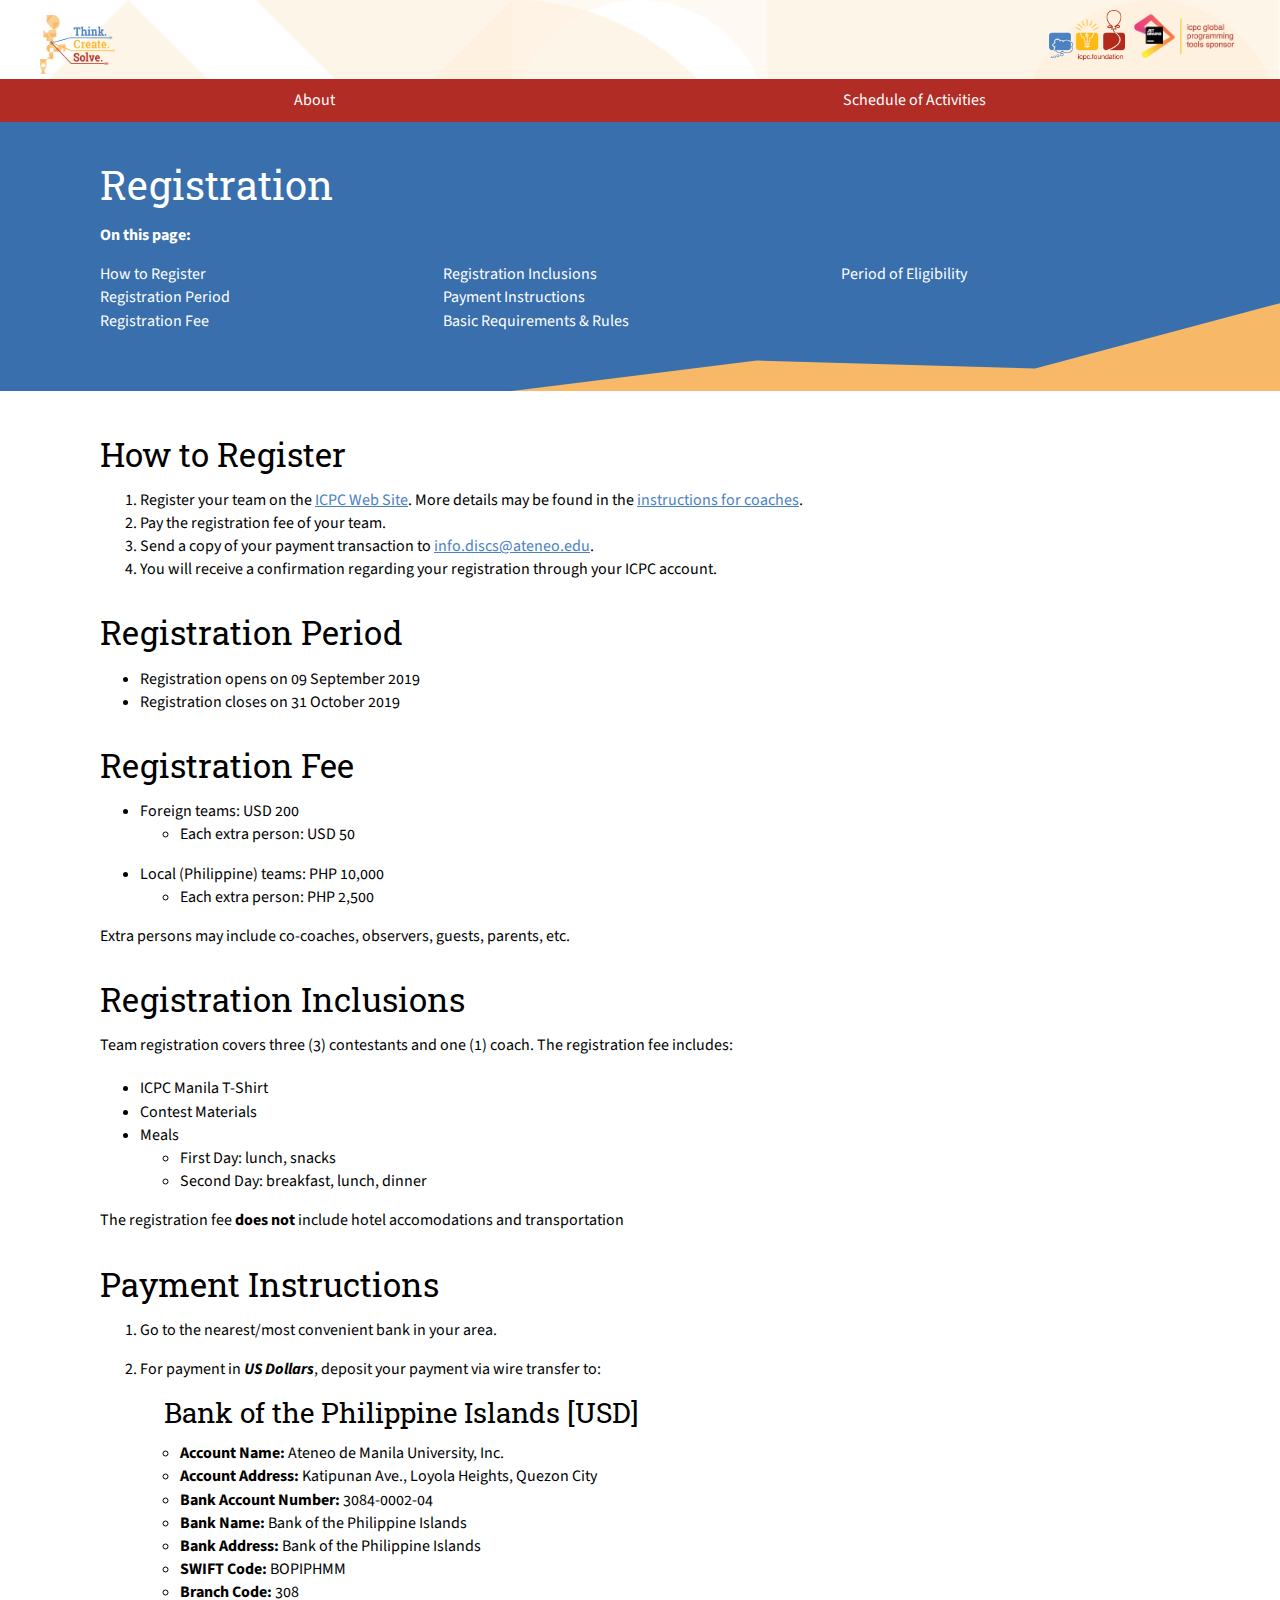
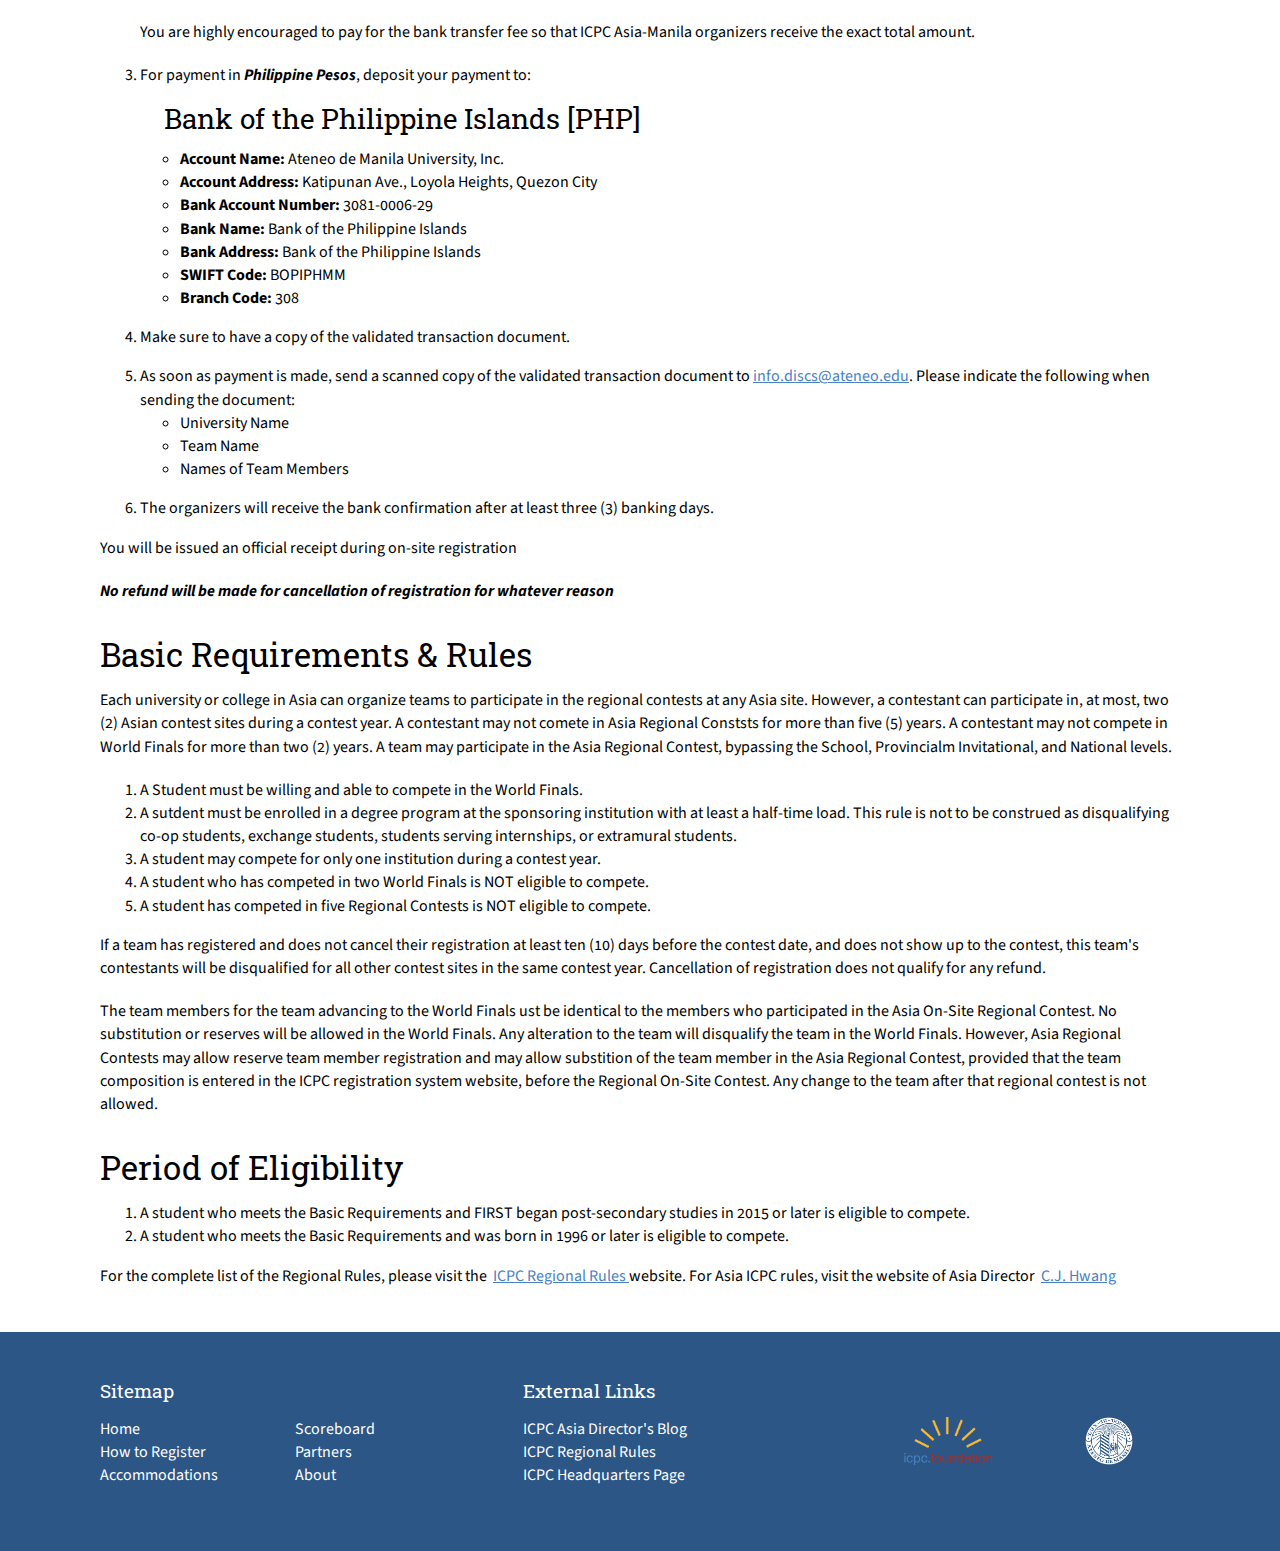
==== index.html @ 1710f465 "Fix linking" ====
<!DOCTYPE html>
<html lang="en-US">
  <head>
    <meta charset="utf-8" />
    <meta name="viewport" content="width=device-width, initial-scale=1" />
    <title>2019 ICPC Asia-Manila Programming Contest</title>
    <link rel="stylesheet" href="./main.css" media="all">
  </head>
  <body>
    <header class="site-header">
      <a href="/icpcmanila" class="logo">
        <img src="./PNG/AsiaMNL_Short.png" alt="ICPC Manila Logo">
      </a>
      <div>
        <img src="./PNG/icpcf-logo-header_8x.png" alt="ICPC Manila Logo">
        <img src="./PNG/sponsor-logo-jb-rgb6x.png" alt="ICPC Manila Logo">
      </div>
    </header>
    <nav>
      <ul>
        <li><a href="./about.html">About</a></li>
        <li><a href="./schedule.html">Schedule of Activities</a></li>
      </ul>
    </nav>
    <main>
      <section class="page-header">
        <svg
               width="768"
               height="90"
               viewBox="0 0 768 90"
               fill="none"
               xmlns="http://www.w3.org/2000/svg"
               id="bottom-corner">
          <path d="M523.101 67.5L244.913 59.5588L0 90H776V0L523.101 67.5Z" id="path2"/>
        </svg>
        <div class="page-header-content">
          <h1 class="page-title">Registration</h1>
          <p class="body-bold">On this page:</p>
          <ul>
            <li><a href="#howtoregister">How to Register</a></li>
            <li><a href="#registrationperiod">Registration Period</a></li>
            <li><a href="#registrationfee">Registration Fee</a></li>
            <li><a href="#registrationinclusions">Registration Inclusions</a></li>
            <li><a href="#paymentinstructions">Payment Instructions</a></li>
            <li><a href="#basicrequirements">Basic Requirements & Rules</a></li>
            <li><a href="#periodofeligibility">Period of Eligibility</a></li>
            <!--<li><a href="#referencelinks">Reference Links</a></li>-->
          </ul>
        </div>
      </section>
      <section id="howtoregister">
        <h2>How to Register</h2>
        <ol>
          <li>
            Register your team on the <a href="https://icpc.baylor.edu/regionals/finder/Asia-Manila-2019">ICPC Web Site</a>.
            More details may be found in the <a href="https://icpc.baylor.edu/regionals/coach-instructions">instructions for coaches</a>.
          </li>
          <li>Pay the registration fee of your team.</li>
          <li>Send a copy of your payment transaction to <a href="mailto:info.discs@ateneo.edu">info.discs@ateneo.edu</a>.</li>
          <li>You will receive a confirmation regarding your registration through your ICPC account.</li>
        </ol>
      </section>
      <section id="registrationperiod">
        <h2>Registration Period</h2>
        <ul>
          <li>Registration opens on 09 September 2019</li>
          <li>Registration closes on 31 October 2019</li>
        </ul>
      </section>
      <section id="registrationfee">
        <h2>Registration Fee</h2>
        <ul>
          <li>
            Foreign teams: USD 200
            <ul>
              <li>Each extra person: USD 50</li>
            </ul>
          </li>
          <li>
            Local (Philippine) teams: PHP 10,000
            <ul>
              <li>Each extra person: PHP 2,500</li>
            </ul>
          </li>
        </ul>
        <p>
        Extra persons may include co-coaches, observers, guests, parents, etc.
        </p>
      </section>
      <section id="registrationinclusions">
        <h2>Registration Inclusions</h2>
        <p>
        Team registration covers three (3) contestants and one (1) coach. The registration fee includes:
        </p>
        <ul>
          <li>ICPC Manila T-Shirt</li>
          <li>Contest Materials</li>
          <li>
            Meals
            <ul>
              <li>First Day: lunch, snacks</li>
              <li>Second Day: breakfast, lunch, dinner</li>
            </ul>
          </li>
        </ul>
        <p>The registration fee <b>does not</b> include hotel accomodations and transportation</p>
      </section>
      <section id="paymentinstructions">
        <h2>Payment Instructions</h2>
        <ol>
          <li>Go to the nearest/most convenient bank in your area.</li>
          <li>
            <p>
            For payment in <b><em>US Dollars</em></b>, deposit your
            payment via wire transfer to:
            </p>
            <ul>
              <h3>Bank of the Philippine Islands [USD]</h3>
              <li><b>Account Name:&nbsp;</b><span>Ateneo de Manila University, Inc.</span></li>
              <li><b>Account Address:&nbsp;</b><span>Katipunan Ave., Loyola Heights, Quezon City</span></li>
              <li><b>Bank Account Number:&nbsp;</b><span>3084-0002-04</span></li>
              <li><b>Bank Name:&nbsp;</b><span>Bank of the Philippine Islands</span></li>
              <li><b>Bank Address:&nbsp;</b><span>Bank of the Philippine Islands</span></li>
              <li><b>SWIFT Code:&nbsp;</b><span>BOPIPHMM</span></li>
              <li><b>Branch Code:&nbsp;</b><span>308</span></li>
            </ul>

            <p>
            You are highly encouraged to pay for the bank transfer fee so
            that ICPC Asia-Manila organizers receive the exact total amount.
            </p>
          </li>
          <li>
            <p>For payment in <b><em>Philippine Pesos</em></b>, deposit your payment to:</p>
            <ul>
              <h3>Bank of the Philippine Islands [PHP]</h3>
              <li><b>Account Name:&nbsp;</b><span>Ateneo de Manila University, Inc.</span></li>
              <li><b>Account Address:&nbsp;</b><span>Katipunan Ave., Loyola Heights, Quezon City</span></li>
              <li><b>Bank Account Number:&nbsp;</b><span>3081-0006-29</span></li>
              <li><b>Bank Name:&nbsp;</b><span>Bank of the Philippine Islands</span></li>
              <li><b>Bank Address:&nbsp;</b><span>Bank of the Philippine Islands</span></li>
              <li><b>SWIFT Code:&nbsp;</b><span>BOPIPHMM</span></li>
              <li><b>Branch Code:&nbsp;</b><span>308</span></li>
            </ul>
          </li>
          <li>
            Make sure to have a copy of the validated transaction document.
          </li>
          <li>
            <p>
            As soon as payment is made, send a scanned copy of the validated
            transaction document to <a href="mailto:info.discs@ateneo.edu">info.discs@ateneo.edu</a>.
            Please indicate the following when sending the document:
            </p>
            <ul>
              <li>University Name</li>
              <li>Team Name</li>
              <li>Names of Team Members</li>
            </ul>
          </li>
          <li>
            The organizers will receive the bank confirmation after at least three (3) banking days.
          </li>
        </ol>
        <p>You will be issued an official receipt during on-site registration</p>
        <p>
        <strong>
          <em>No refund will be made for cancellation of registration for whatever reason</em>
        </strong>
        </p>
      </section>
      <section id="basicrequirements">
        <h2>Basic Requirements & Rules</h2>
        <p>
        Each university or college in Asia can organize teams to participate in the
        regional contests at any Asia site. However, a contestant can participate
        in, at most, two (2) Asian contest sites during a contest year. A
        contestant may not comete in Asia Regional Conststs for more than five (5)
        years. A contestant may not compete in World Finals for more than two (2)
        years. A team may participate in the Asia Regional Contest, bypassing the
        School, Provincialm Invitational, and National levels.
        </p>
        <ol>
          <li>A Student must be willing and able to compete in the World Finals.</li>
          <li>
            A sutdent must be enrolled in a degree program at the sponsoring
            institution with at least a half-time load. This rule is not to be
            construed as disqualifying co-op students, exchange students, students
            serving internships, or extramural students.
          </li>
          <li>
            A student may compete for only one institution during a contest year.
          </li>
          <li>
            A student who has competed in two World Finals is NOT eligible to
            compete.
          </li>
          <li>
            A student has competed in five Regional Contests is NOT eligible to
            compete.
          </li>
        </ol>
        <p>
        If a team has registered and does not cancel their registration at least
        ten (10) days before the contest date, and does not show up to the
        contest, this team's contestants will be disqualified for all other
        contest sites in the same contest year. Cancellation of registration does
        not qualify for any refund.
        </p>
        <p>
        The team members for the team advancing to the World Finals ust be
        identical to the members who participated in the Asia On-Site Regional
        Contest. No substitution or reserves will be allowed in the World Finals.
        Any alteration to the team will disqualify the team in the World Finals.
        However, Asia Regional Contests may allow reserve team member
        registration and may allow substition of the team member in the Asia
        Regional Contest, provided that the team composition is entered in the
        ICPC registration system website, before the Regional On-Site Contest.
        Any change to the team after that regional contest is not allowed.
        </p>
      </section>
      <section id="periodofeligibility">
        <h2>Period of Eligibility</h2>
        <ol>
          <li>
            A student who meets the Basic Requirements and FIRST began
            post-secondary studies in 2015 or later is eligible to compete.
          </li>
          <li>
            A student who meets the Basic Requirements and was born in 1996 or
            later is eligible to compete.
          </li>
        </ol>
        <p>
        For the complete list of the Regional Rules, please visit the&nbsp;
        <a href="https://icpc.baylor.edu/regionals/rules#HBasicRequirements">
          ICPC Regional Rules
        </a> website. For Asia ICPC rules, visit the website of
        Asia Director&nbsp;
        <a href="http://blog.sina.com.cn/s/blog_b946da100102xmw1.html">C.J. Hwang</a>
        </p>
      </section>
      <!--<section id="referencelinks">-->
      <!--<h2>Reference Links</h2>-->
      <!--<ul>-->
      <!--<li>Ot</li>-->
      <!--</ul>-->
      <!--</section>-->
    </main>
    <footer>
      <div class="footer-content">
        <section>
          <h5>Sitemap</h5>
          <ul>
            <li><a href="/">Home</a></li>
            <li><a href="/registration">How to Register</a></li>
            <li><a href="/accommodations">Accommodations</a></li>
            <li><a href="/scoreboard">Scoreboard</a></li>
            <li><a href="/partners">Partners</a></li>
            <li><a href="/aboute">About</a></li>
          </ul>
        </section>
        <section>
          <h5>External Links</h5>
          <ul>
            <li><a href="http://blog.sina.com.cn/cjhwang">ICPC Asia Director's Blog</a></li>
            <li><a href="https://icpc.baylor.edu/regionals/rules">ICPC Regional Rules</a></li>
            <li><a href="https://icpc.baylor.edu/">ICPC Headquarters Page</a></li>
          </ul>
        </section>
        <section class="footer_logos">
          <img src="./PNG/ICPC_Foundation.png" alt="">
          <img src="./PNG/Logo_ADMU_Seal.png" alt="">
        </section>
      </div>
    </footer>
  </body>
</html>
---- main.css ----
@import url('https://fonts.googleapis.com/css?family=Roboto+Slab:700&display=swap');
@import url('https://fonts.googleapis.com/css?family=Source+Sans+Pro:400,400i,700,700i&subset=latin-ext&display=swap');

@font-face {
  font-family: Tahoma;
  font-size: 1rem;
  line-height: 1.6;
  visibility: hidden;
  letter-spacing: -0.01875em;
  word-spacing: -0.01875em;
}

:root {
  --icpc-blue: #4982C3;
  --blue-accent-1: #C5D7EC;
  --blue-accent-2: #79A3D3;
  --blue-accent-3: #396FAD;
  --blue-accent-4: #2C5686;
  --icpc-yellow: #FCBA30;
  --yellow-accent-1: #FEE6B4;
  --yellow-accent-2: #FDCD68;
  --yellow-accent-3: #FBAB04;
  --yellow-accent-4: #C98903;
  --icpc-red: #B12C25;
  --red-accent-1: #EDAEAB;
  --red-accent-2: #E0716B;
  --red-accent-3: #87221C;
  --red-accent-4: #691A16;
  --icpc-violet: #615BA7;
  --violet-accent-1: #BFBDDB;
  --violet-accent-2: #8F8BC1;
  --violet-accent-3: #4C4785;
  --violet-accent-4: #302D53;
  --ph-light: #FBCF94;
  --ph-dark: #F7B967;
}

html, body {
  margin: 0;
  padding: 0;
  box-sizing: border-box;
  font-family: 'Source Sans Pro', Tahoma, sans-serif;
  font-size: 100%;
  line-height: 1.45;
  font-variant-numeric: oldstyle-nums;
}

main {
  min-height: 100vh;
}

h1, h2, h3, h4, h5 {
  margin: 2.75rem 0 1rem;
  font-family: 'Roboto Slab', serif;
  font-weight: 400;
  line-height: 1.15;
}

h1 {
  margin-top: 0;
  font-size: 2.488em;
}

h2 {
  font-size: 2.074em;
}

h3 {
  font-size: 1.728em;
}

h4 {
  font-size: 1.44em;
}

h5 {
  font-size: 1.2em;
}

p, .body {
  margin-bottom: 1.25em;
}

.body-bold {
  font-family:'Source Sans Pro', Tahoma, sans-serif;
  font-weight:700;
}

caption, .caption {
  font-size: 0.833rem;
}

@media(max-width: 768px) {
  h1 {
    font-size: 2.074em;
  }

  h2 {
    font-size: 1.728em;
  }

  h3 {
    font-size: 1.44em;
  }

  h4 {
    font-size: 1.2em;
  }

  h5 {
    font-size: 1em;
  }
}

a,
a:link,
a:hover,
a:focus,
a:active {
  color: #4982C3;
  color: var(--icpc-blue);
}

/*
 *
 * Site Header
 *
 */

.site-header {
  padding: 10px 40px;
  background: linear-gradient(to bottom, rgba(255,255,255,0.8), rgba(255,255,255,0.8)), url('./PNG/PH_Mindanao.png');
  background-size: cover;
  box-shadow: 0px 4px 4px rgba(0, 0, 0, 0.08);
  display: flex;
  justify-content: space-between;
}

.site-header img {
  height: 52px;
}

.site-header .logo {
  display: contents;
  line-height: 0;
}

.site-header .logo img {
  width: 75px;
  height: auto;
  transform: translateY(5px);
}

nav {
  background-color: var(--icpc-red);
}

nav ul {
  margin: 0;
  padding: 10px 40px;
  list-style-type: none;
  display: flex;
  justify-content: space-around;
}

nav ul li a,
nav ul li a:link,
nav ul li a:visited {
  color: white;
  text-decoration: none;
}

nav ul li a:focus,
nav ul li a:hover,
nav ul li a:active {
  text-decoration: underline;
}

body > main section {
  padding: 1rem 2.488rem;
}

body > main section:not(.page-header) {
  max-width: 1080px;
  margin: 0 auto;
}

body > main section:not(.page-header) > *:first-child {
  margin-top: 0;
  padding-top: 0;
}

body > main section > *:last-child {
  margin-bottom: 0;
  padding-bottom: 0;
}

.page-header {
  background-color: #4982C3;
  background-color: var(--blue-accent-3);
  color: white;
  padding: 2.488rem;
  position: relative;
}

.page-header-content {
  max-width: 1080px;
  margin: 0 auto;
}

.page-header .body-bold {
  margin-bottom: 0;
}

.page-header ul {
  height: 72px;
  padding: 0;
  display: flex;
  flex-direction: column;
  flex-wrap: wrap;
}

@media (max-width: 624px) {
  .page-header ul {
    height: auto;
  }
}

.page-header ul li {
  list-style-type: none;
}

.page-header a,
.page-header a:link,
.page-header a:visited,
.page-header a:hover,
.page-header a:focus,
.page-header a:active {
  color: inherit;
  text-decoration: none;
}

.page-header a:hover,
.page-header a:focus,
.page-header a:active {
  text-decoration: underline;
}

#bottom-corner {
  position: absolute;
  bottom: 0;
  right: 0;
}

#path2 {
  fill: #F7B967;
  fill: var(--ph-dark)!important;
}

/*
 *
 * Sections style
 *
 */

body main > section:last-of-type {
  margin-bottom: 1.728rem;
}

section ul:last-child,
section ol:last-child {
  margin-bottom: 1rem;
}

section ul li p:first-of-type,
section ol li p:first-of-type {
  margin-bottom: 0;
}

section ul > h3 {
  margin: 1rem 0 0.833rem;
  margin-left: -1rem;
}

#howtoregister {
  margin-top: 1.728rem;
}

@media(max-width: 767px) {
  ol, ul  {
    padding-inline-start: 1.728rem;
  }
  ol ul,
  ol ol,
  ul ul,
  ul ol {
    padding-inline-start: 0.83rem;
  }

  #paymentinstructions ul li b,
  #paymentinstructions ul li span {
    display: block;
  }
}

/*
 *
 * Footer
 *
 */
body > footer {
  padding: 48px;
  background-color: #2C5686;
  background-color: var(--blue-accent-4);
  color: white;
}

.footer-content {
  max-width: 1080px;
  margin: 0 auto;
  display: flex;
  justify-content: space-between;
  flex-wrap: wrap;
}

body > footer section {
  margin-right: 48px;
  flex-grow: 1;
}

body > footer h5 {
  margin: 0;
}

body > footer ul {
  padding: 0;
}

body > footer section:first-child ul {
  column-count: 2;
}

body > footer li {
  list-style-type: none;
}

body > footer li a,
body > footer li a:link {
  text-decoration: none;
  color: inherit;
}

body > footer li a:hover,
body > footer li a:focus,
body > footer li a:active {
  text-decoration: underline;
}

.footer_logos {
  display: flex;
  align-items: center;
  margin-right: 0;
  justify-content: space-around;
}

.footer_logos img {
  height: 48px;
  width: auto;
  margin: 1rem;
}

/*
 *
 * Schedules
 *
 */

.calendar, .dates-selector {
  padding: 1rem 2.488rem;
}

.dates-selector {
  padding: 2.44rem;
  padding-bottom: 0;
}

.dates-selector ul {
  list-style-type: none;
  padding: 0;
}

.dates-selector li {
  display: inline-block;
}

.dates-selector a {
  padding: 1em 1.44em;
  text-decoration: none;
  color: black;
  border: solid 1px var(--icpc-yellow);
}

.dates-selector a:hover,
.dates-selector a.active {
  color: white;
  background-color: var(--icpc-yellow);
}

.calendar table {
  display: none;
}

.calendar table.target {
  display: block;
  border-collapse: collapse;
}

.calendar table.target thead th {
  border-bottom: solid 2px var(--icpc-yellow);
}

.calendar table.target th,
.calendar table.target td {
  padding: 0.87em;
}

.calendar table.target td:nth-child(3) {
  width: 340px;
}

.calendar table.target tbody tr:nth-child(even) {
  background-color: var(--yellow-accent-1);
}
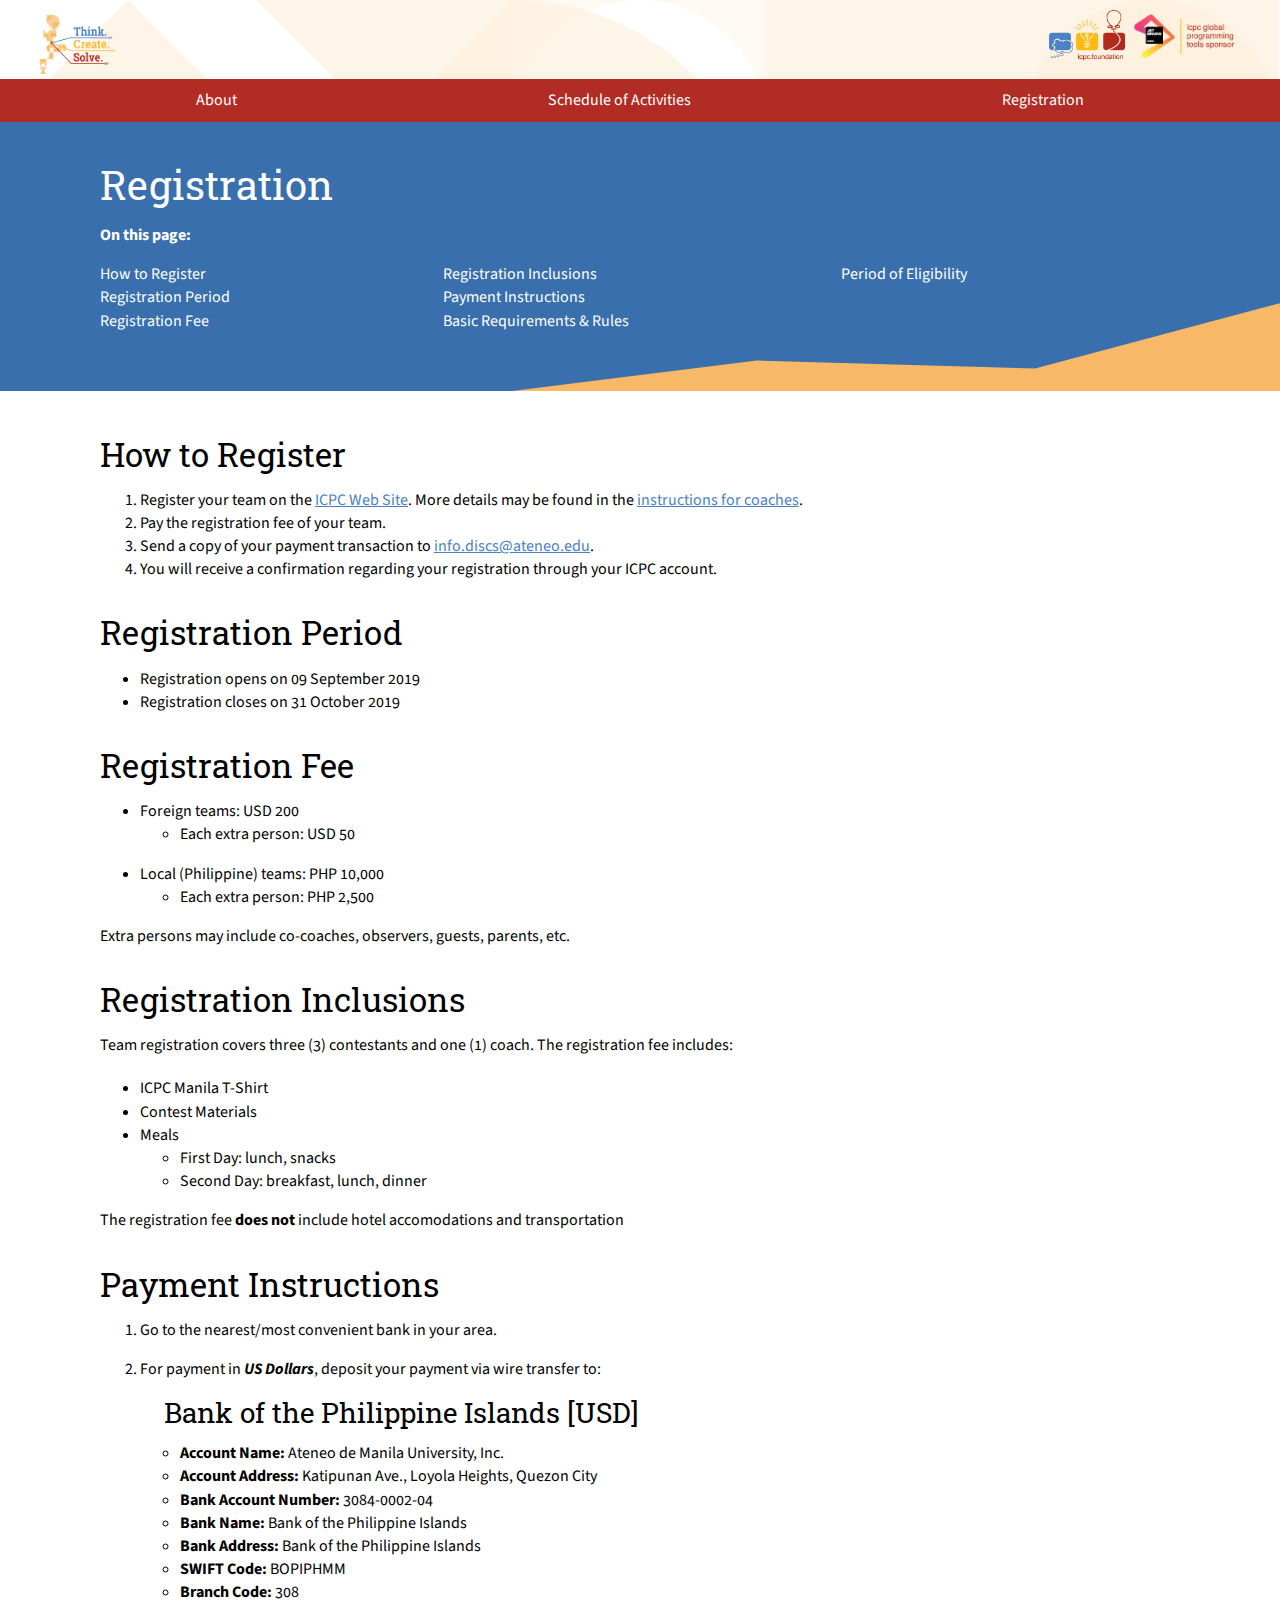
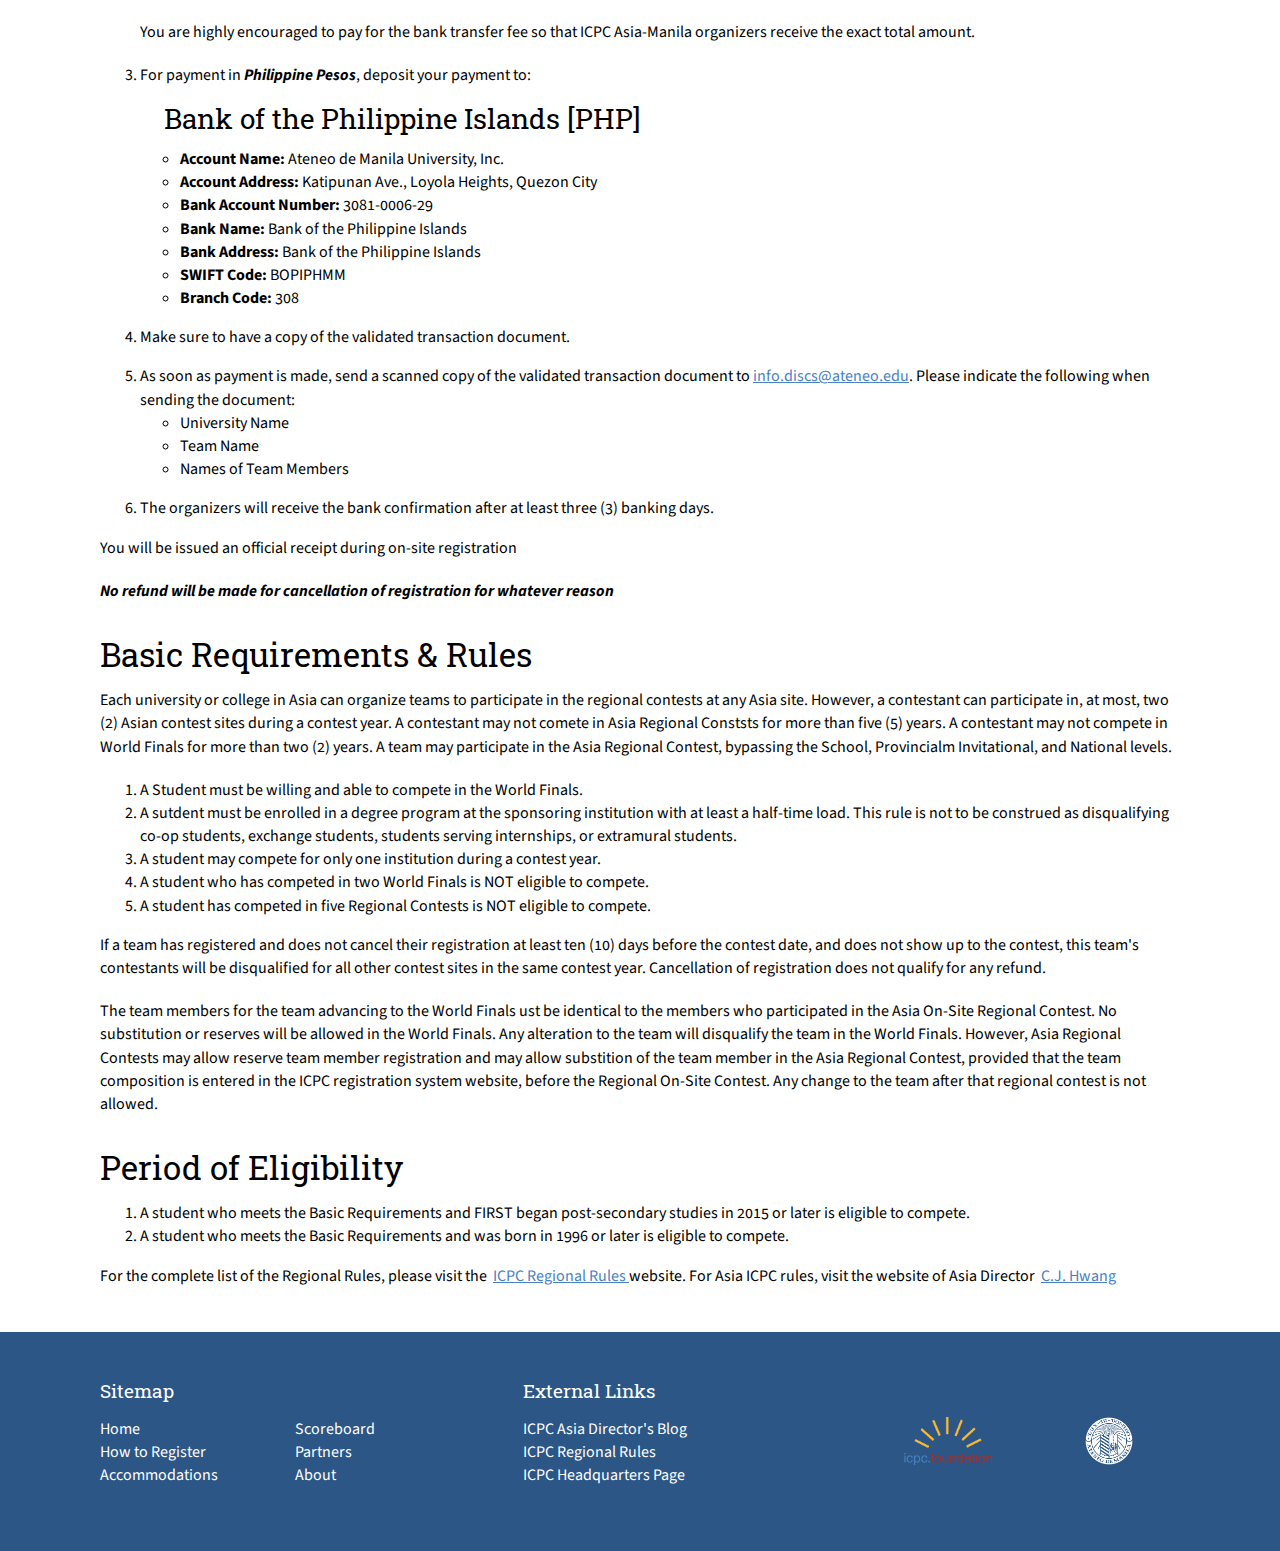
==== commit b6c959e6: "Add Registration to navigation" ====
--- a/index.html
+++ b/index.html
@@ -20,6 +20,7 @@
       <ul>
         <li><a href="./about.html">About</a></li>
         <li><a href="./schedule.html">Schedule of Activities</a></li>
+        <li><a href="./index.html">Registration</a></li>
       </ul>
     </nav>
     <main>
--- a/main.css
+++ b/main.css
@@ -387,13 +387,16 @@
 .dates-selector ul {
   list-style-type: none;
   padding: 0;
+  display: flex;
+  flex-wrap: wrap;
 }
 
 .dates-selector li {
-  display: inline-block;
+  display: block;
 }
 
 .dates-selector a {
+  display: block;
   padding: 1em 1.44em;
   text-decoration: none;
   color: black;
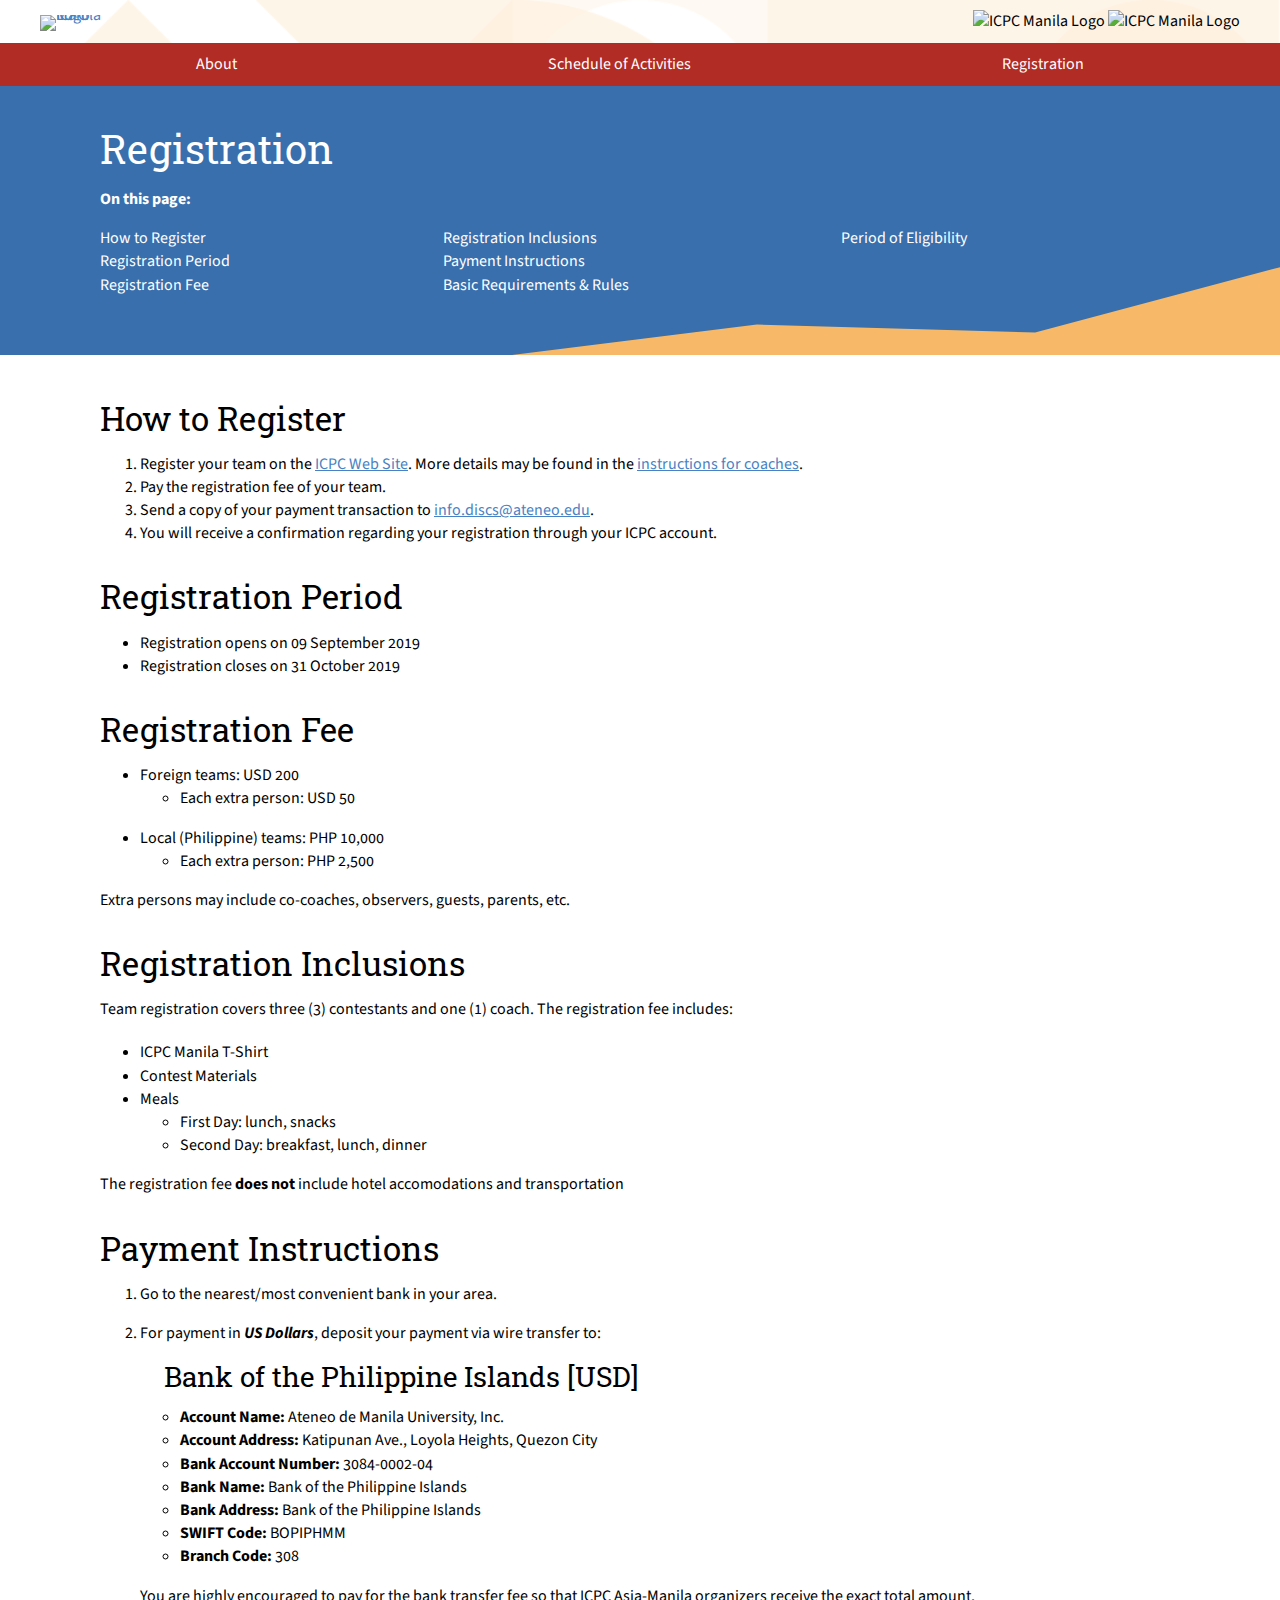
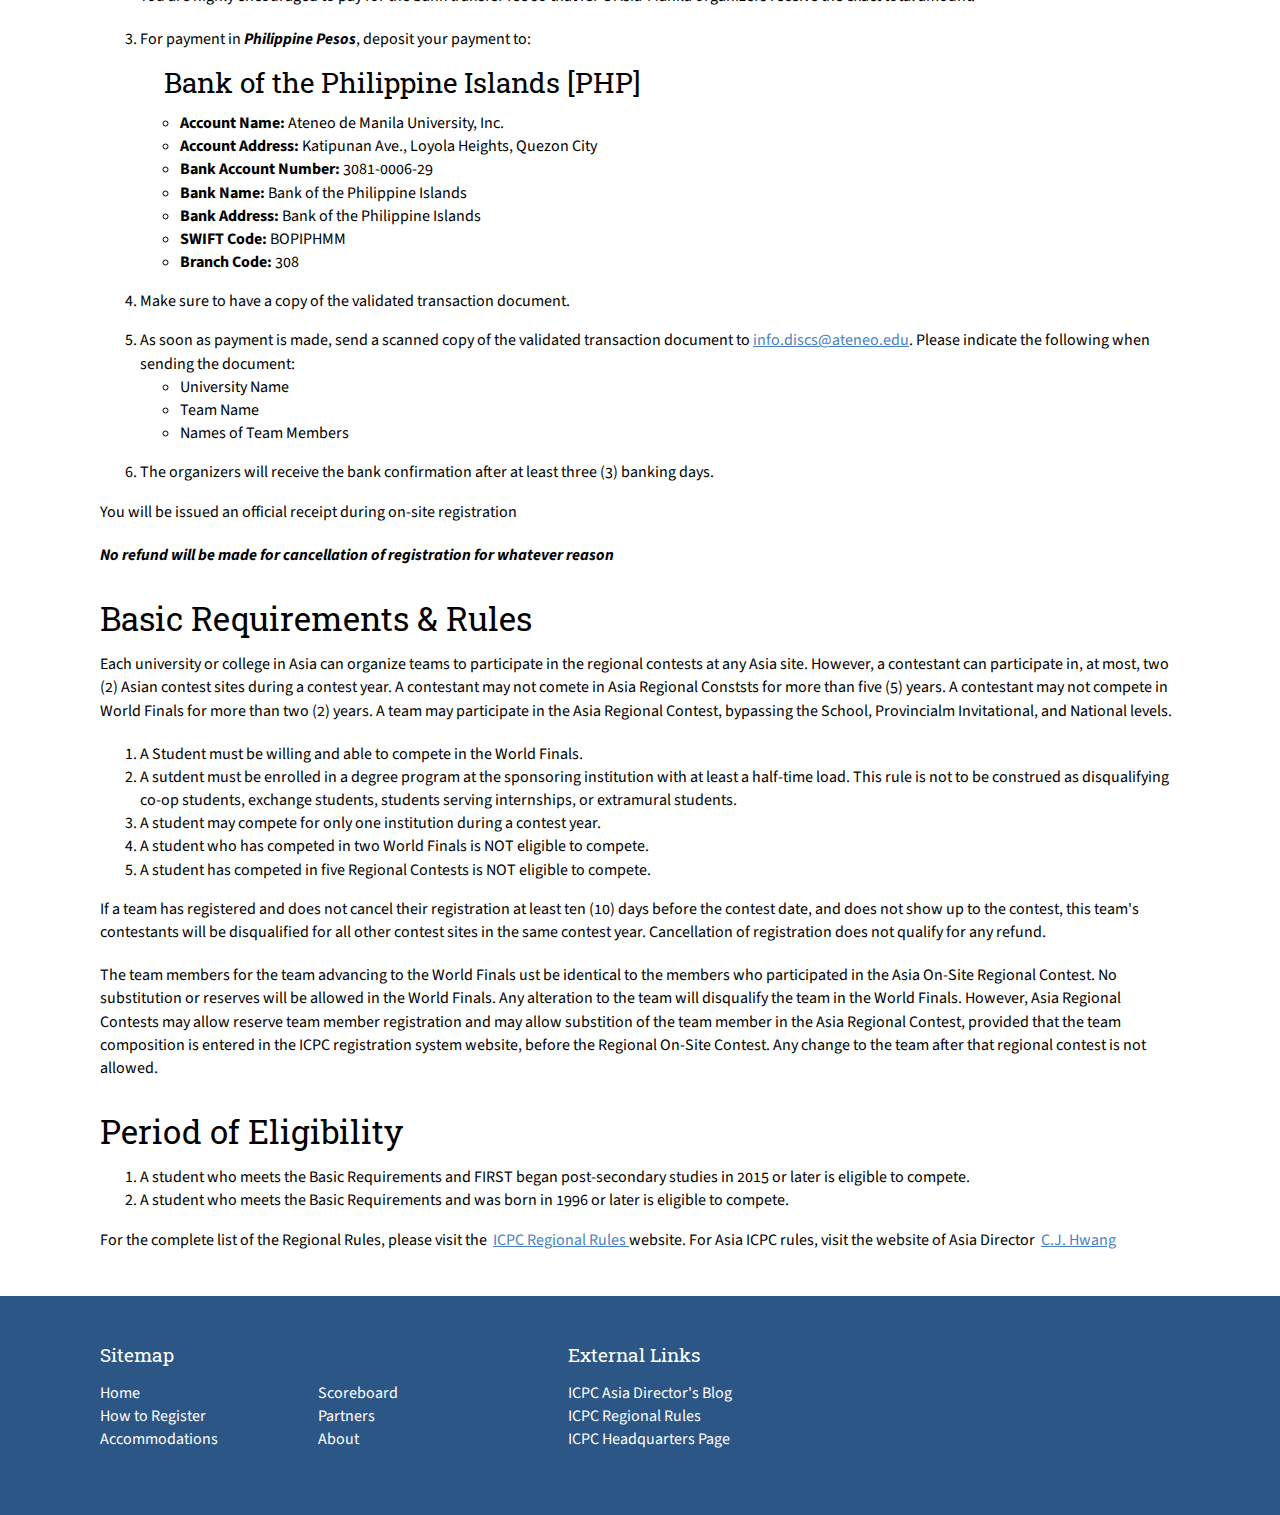
==== commit 899b2263: "Fix typo in footer" ====
--- a/index.html
+++ b/index.html
@@ -5,15 +5,16 @@
     <meta name="viewport" content="width=device-width, initial-scale=1" />
     <title>2019 ICPC Asia-Manila Programming Contest</title>
     <link rel="stylesheet" href="./main.css" media="all">
+    <script src="https://kit.fontawesome.com/862f24a7ca.js" crossorigin="anonymous"></script>
   </head>
   <body>
     <header class="site-header">
       <a href="/icpcmanila" class="logo">
-        <img src="./PNG/AsiaMNL_Short.png" alt="ICPC Manila Logo">
+        <img src="./images/AsiaMNL_Short.png" alt="ICPC Manila Logo">
       </a>
       <div>
-        <img src="./PNG/icpcf-logo-header_8x.png" alt="ICPC Manila Logo">
-        <img src="./PNG/sponsor-logo-jb-rgb6x.png" alt="ICPC Manila Logo">
+        <img src="./images/icpcf-logo-header_8x.png" alt="ICPC Manila Logo">
+        <img src="./images/sponsor-logo-jb-rgb6x.png" alt="ICPC Manila Logo">
       </div>
     </header>
     <nav>
@@ -258,7 +259,7 @@
             <li><a href="/accommodations">Accommodations</a></li>
             <li><a href="/scoreboard">Scoreboard</a></li>
             <li><a href="/partners">Partners</a></li>
-            <li><a href="/aboute">About</a></li>
+            <li><a href="/about">About</a></li>
           </ul>
         </section>
         <section>
@@ -270,8 +271,8 @@
           </ul>
         </section>
         <section class="footer_logos">
-          <img src="./PNG/ICPC_Foundation.png" alt="">
-          <img src="./PNG/Logo_ADMU_Seal.png" alt="">
+          <img src="./images/ICPC_Foundation.png" alt="">
+          <img src="./images/Logo_ADMU_Seal.png" alt="">
         </section>
       </div>
     </footer>
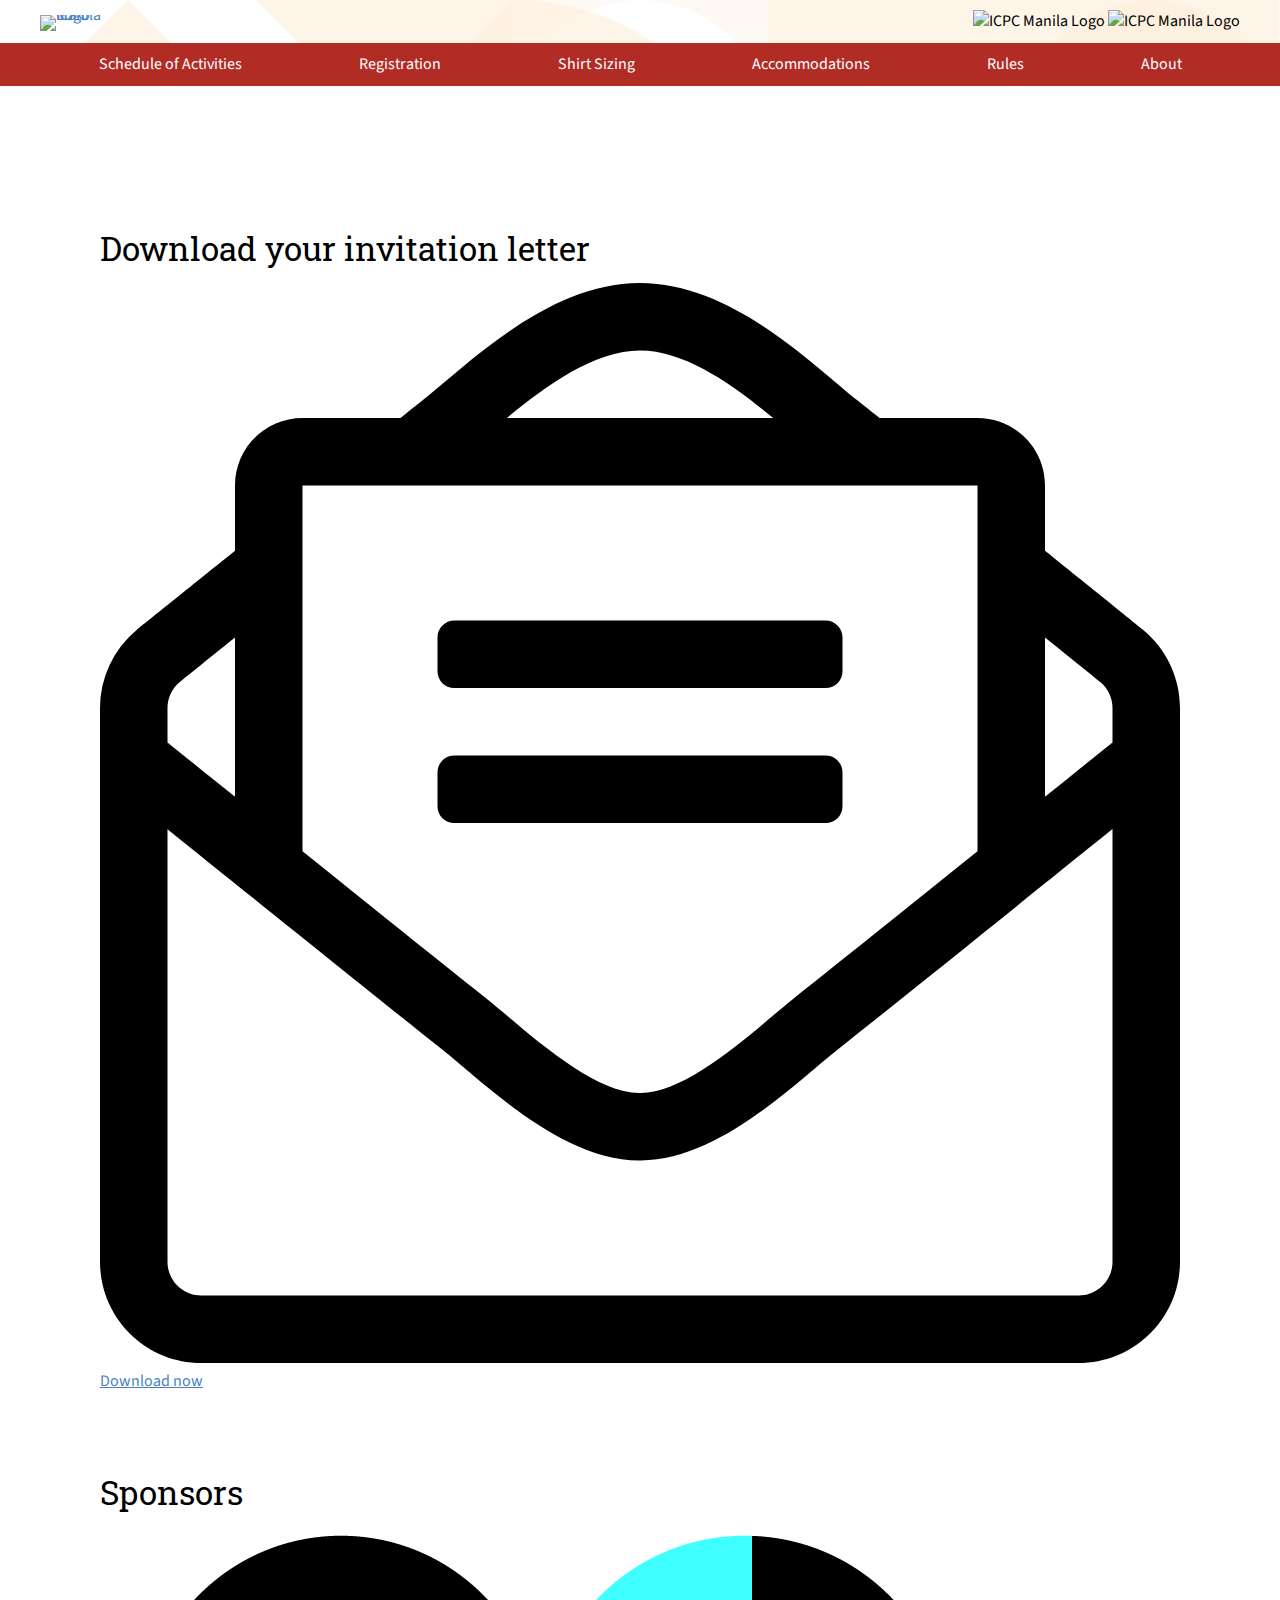
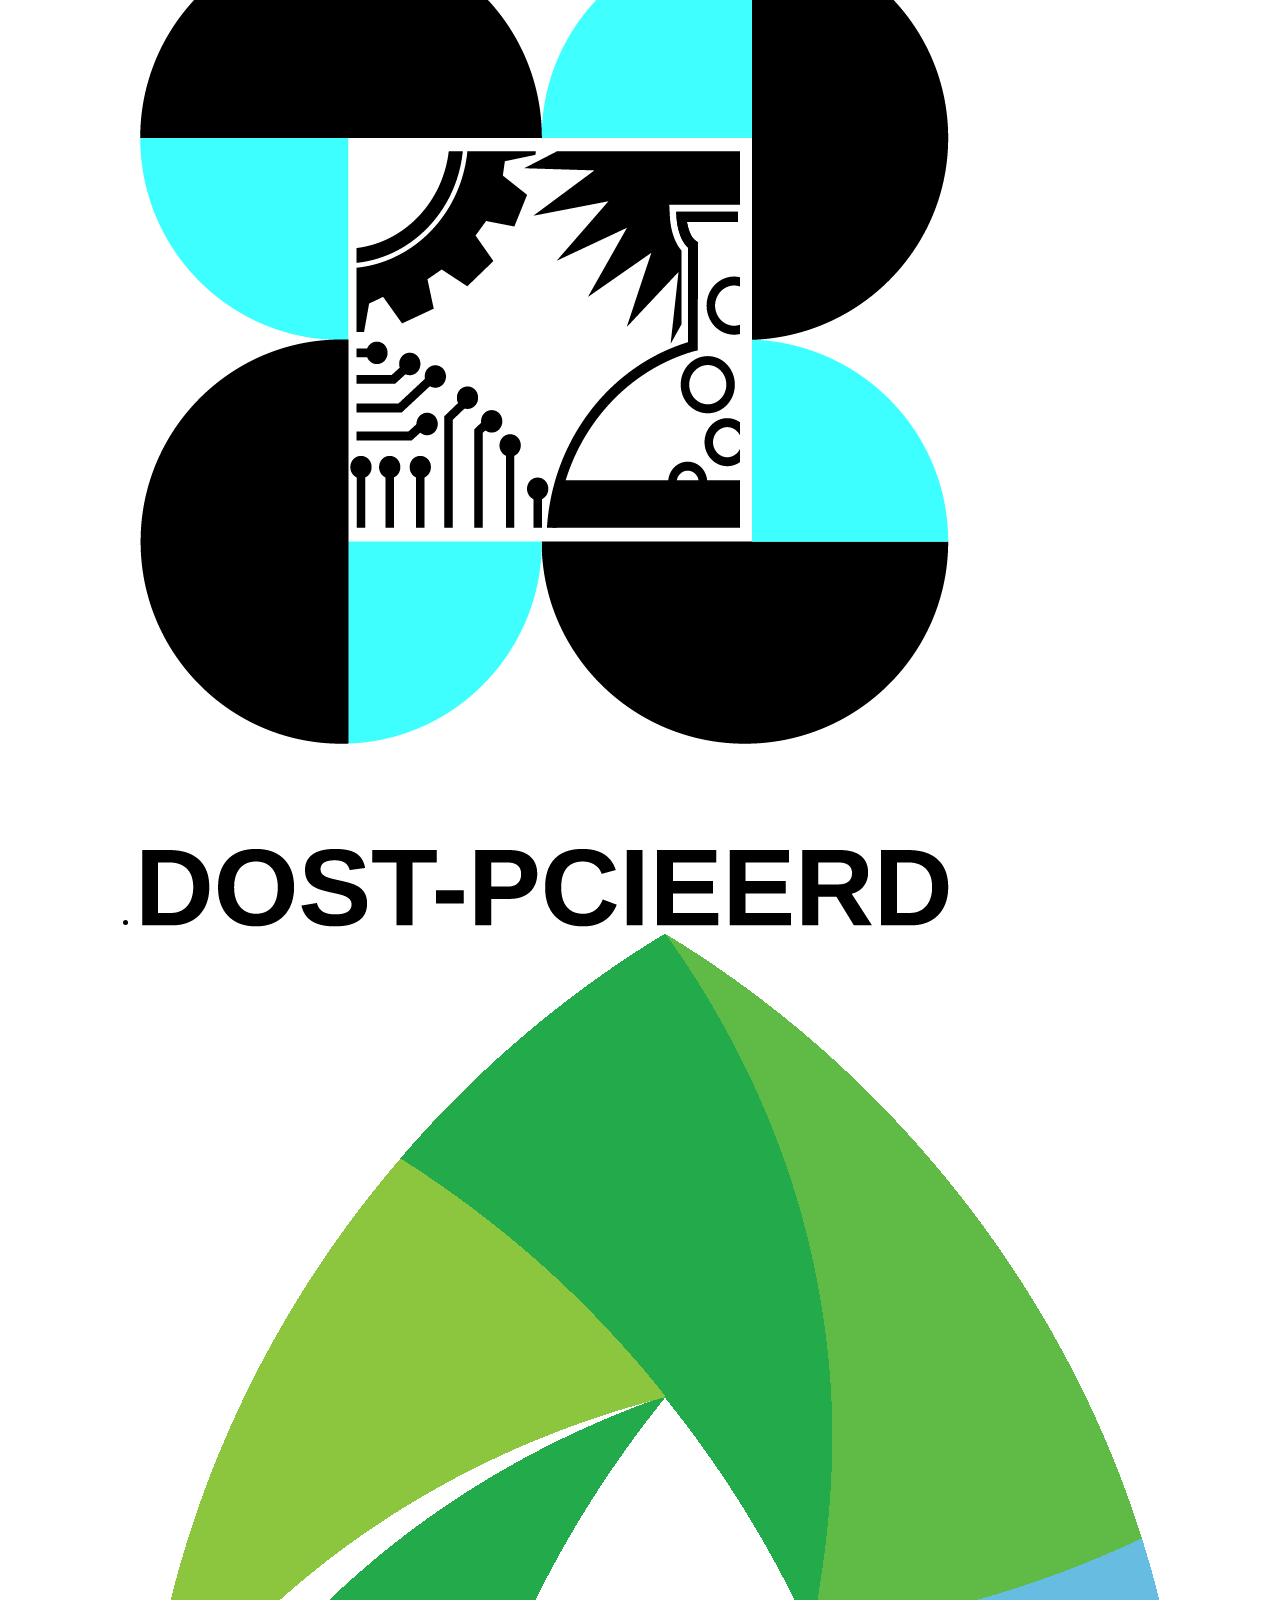
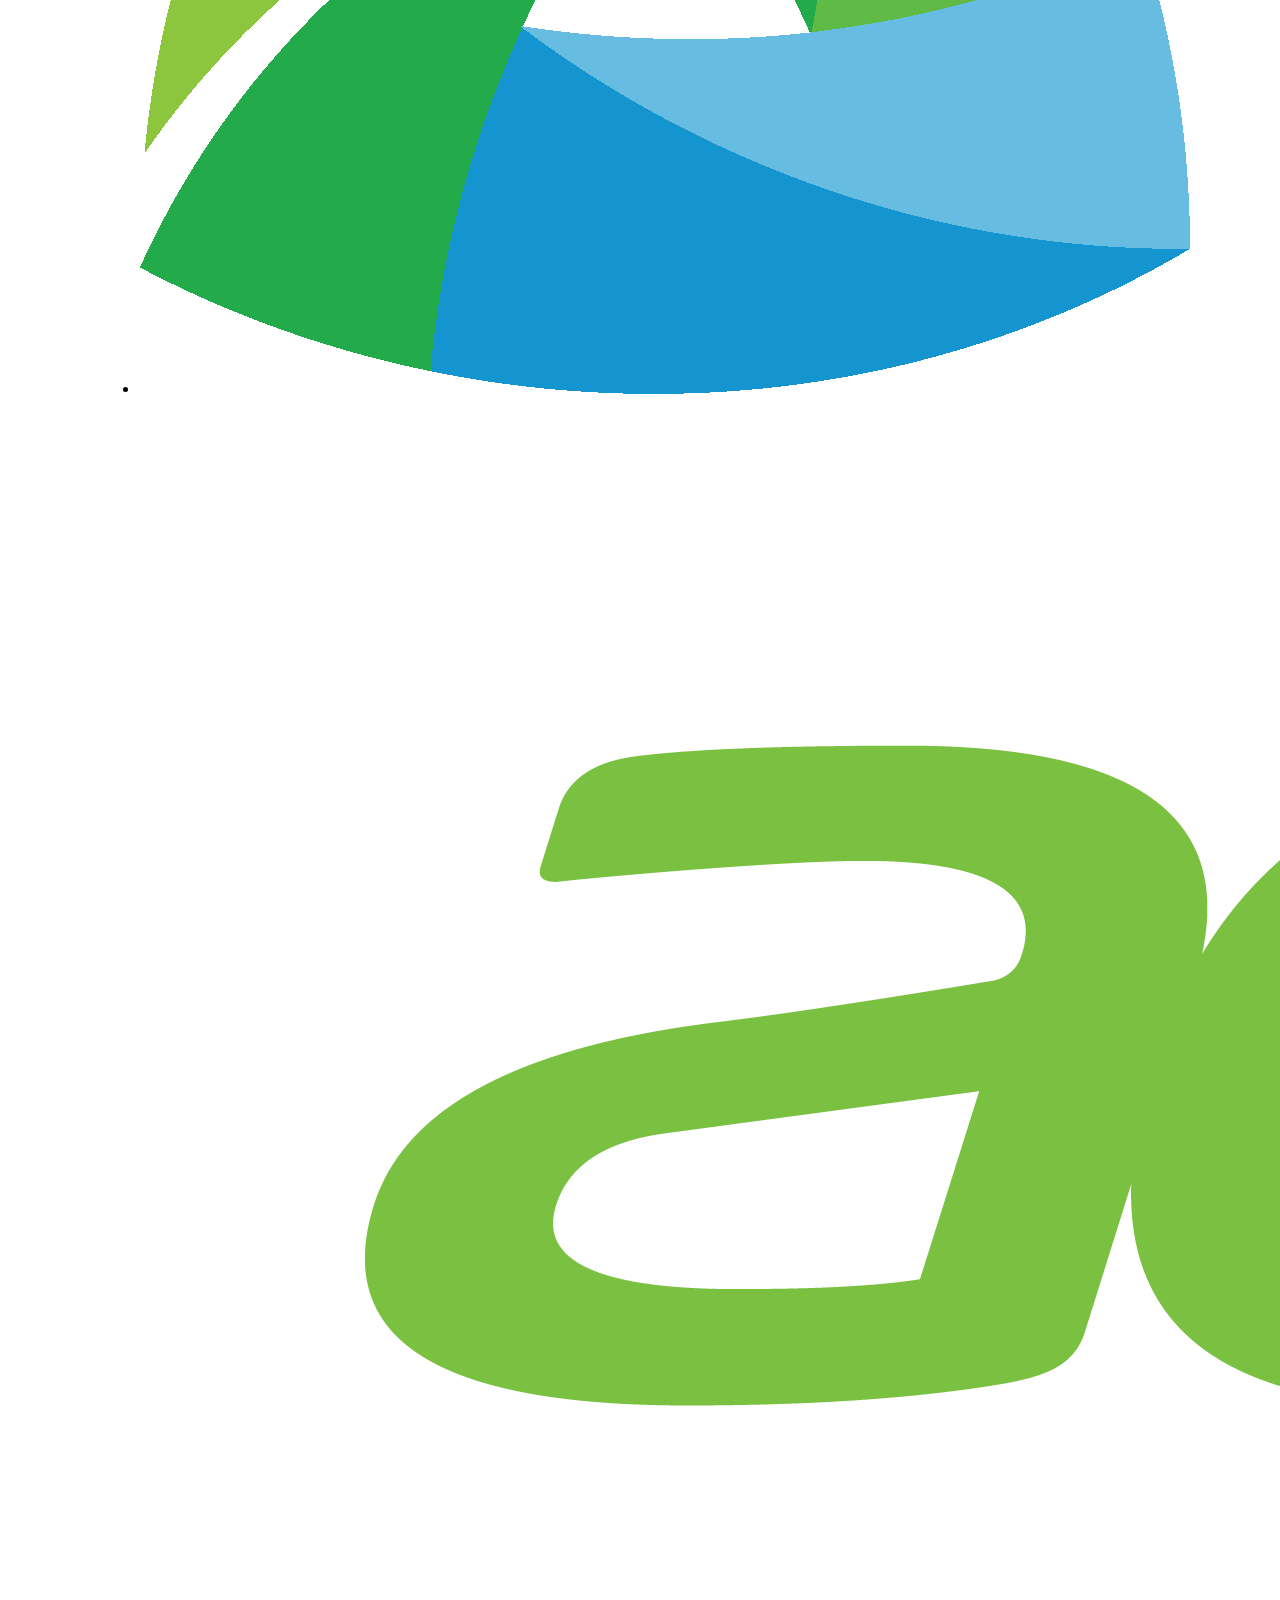
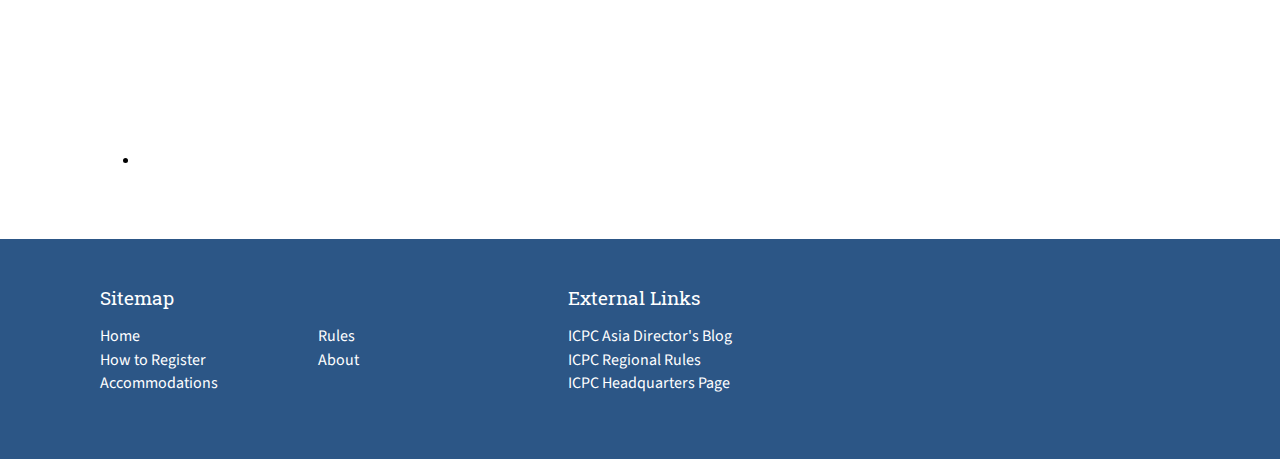
==== commit c1610091: "Fix footer links" ====
--- a/index.html
+++ b/index.html
@@ -5,13 +5,17 @@
     <meta name="viewport" content="width=device-width, initial-scale=1" />
     <title>2019 ICPC Asia-Manila Programming Contest</title>
     <link rel="stylesheet" href="./main.css" media="all">
+    <link rel="stylesheet" href="./css/index.css" type="text/css" media="all" />
     <script src="https://kit.fontawesome.com/862f24a7ca.js" crossorigin="anonymous"></script>
   </head>
   <body>
     <header class="site-header">
-      <a href="/icpcmanila" class="logo">
-        <img src="./images/AsiaMNL_Short.png" alt="ICPC Manila Logo">
-      </a>
+      <div id="home-container">
+        <button class="btn-outline" id="menu">Menu</button>
+        <a href="./index.html" class="logo">
+          <img src="./images/AsiaMNL_Short.png" alt="ICPC Manila Logo">
+        </a>
+      </div>
       <div>
         <img src="./images/icpcf-logo-header_8x.png" alt="ICPC Manila Logo">
         <img src="./images/sponsor-logo-jb-rgb6x.png" alt="ICPC Manila Logo">
@@ -19,235 +23,44 @@
     </header>
     <nav>
       <ul>
+        <li id="home-link"><a href="./index.html">Home</a></li>
+        <li><a href="./schedule.html">Schedule of Activities</a></li>
+        <li><a href="./registration.html">Registration</a></li>
+        <li><a href="./sizing.html">Shirt Sizing</a></li>
+        <li><a href="./accommodations.html">Accommodations</a></li>
+        <li><a href="./rules.html">Rules</a></li>
         <li><a href="./about.html">About</a></li>
-        <li><a href="./schedule.html">Schedule of Activities</a></li>
-        <li><a href="./index.html">Registration</a></li>
       </ul>
     </nav>
     <main>
-      <section class="page-header">
-        <svg
-               width="768"
-               height="90"
-               viewBox="0 0 768 90"
-               fill="none"
-               xmlns="http://www.w3.org/2000/svg"
-               id="bottom-corner">
-          <path d="M523.101 67.5L244.913 59.5588L0 90H776V0L523.101 67.5Z" id="path2"/>
-        </svg>
-        <div class="page-header-content">
-          <h1 class="page-title">Registration</h1>
-          <p class="body-bold">On this page:</p>
-          <ul>
-            <li><a href="#howtoregister">How to Register</a></li>
-            <li><a href="#registrationperiod">Registration Period</a></li>
-            <li><a href="#registrationfee">Registration Fee</a></li>
-            <li><a href="#registrationinclusions">Registration Inclusions</a></li>
-            <li><a href="#paymentinstructions">Payment Instructions</a></li>
-            <li><a href="#basicrequirements">Basic Requirements & Rules</a></li>
-            <li><a href="#periodofeligibility">Period of Eligibility</a></li>
-            <!--<li><a href="#referencelinks">Reference Links</a></li>-->
-          </ul>
-        </div>
+      <section class="homepage-banner">
+        <img src="./images/landscape.png" alt="" id="landscape">
+        <img src="./images/portrait.png" alt="" id="portrait">
       </section>
-      <section id="howtoregister">
-        <h2>How to Register</h2>
-        <ol>
-          <li>
-            Register your team on the <a href="https://icpc.baylor.edu/regionals/finder/Asia-Manila-2019">ICPC Web Site</a>.
-            More details may be found in the <a href="https://icpc.baylor.edu/regionals/coach-instructions">instructions for coaches</a>.
+      <section>
+        <h2>Download your invitation letter</h2>
+        <a
+          id="invitation"
+          href="https://drive.google.com/file/d/1KNjMmup1S0Hv2X2eL8F_46LPsEhMVDtc/view?usp=sharing"
+          target="_blank"
+        >
+          <img src="./icons/envelope-open-text-light.svg" alt="">Download now
+        </a>
+      </section>
+      <section>
+        <h2>Sponsors</h2>
+        <ul class="sponsors-list">
+          <li id="dost">
+            <img src="./images/02_PCIEERD_Logo 3.png" alt="">
           </li>
-          <li>Pay the registration fee of your team.</li>
-          <li>Send a copy of your payment transaction to <a href="mailto:info.discs@ateneo.edu">info.discs@ateneo.edu</a>.</li>
-          <li>You will receive a confirmation regarding your registration through your ICPC account.</li>
-        </ol>
-      </section>
-      <section id="registrationperiod">
-        <h2>Registration Period</h2>
-        <ul>
-          <li>Registration opens on 09 September 2019</li>
-          <li>Registration closes on 31 October 2019</li>
+          <li id="smart">
+            <img src="./images/01_Smart.png" alt="">
+          </li>
+          <li id="acer">
+            <img src="./images/03_Acer Master Brand.png" alt="">
+          </li>
         </ul>
       </section>
-      <section id="registrationfee">
-        <h2>Registration Fee</h2>
-        <ul>
-          <li>
-            Foreign teams: USD 200
-            <ul>
-              <li>Each extra person: USD 50</li>
-            </ul>
-          </li>
-          <li>
-            Local (Philippine) teams: PHP 10,000
-            <ul>
-              <li>Each extra person: PHP 2,500</li>
-            </ul>
-          </li>
-        </ul>
-        <p>
-        Extra persons may include co-coaches, observers, guests, parents, etc.
-        </p>
-      </section>
-      <section id="registrationinclusions">
-        <h2>Registration Inclusions</h2>
-        <p>
-        Team registration covers three (3) contestants and one (1) coach. The registration fee includes:
-        </p>
-        <ul>
-          <li>ICPC Manila T-Shirt</li>
-          <li>Contest Materials</li>
-          <li>
-            Meals
-            <ul>
-              <li>First Day: lunch, snacks</li>
-              <li>Second Day: breakfast, lunch, dinner</li>
-            </ul>
-          </li>
-        </ul>
-        <p>The registration fee <b>does not</b> include hotel accomodations and transportation</p>
-      </section>
-      <section id="paymentinstructions">
-        <h2>Payment Instructions</h2>
-        <ol>
-          <li>Go to the nearest/most convenient bank in your area.</li>
-          <li>
-            <p>
-            For payment in <b><em>US Dollars</em></b>, deposit your
-            payment via wire transfer to:
-            </p>
-            <ul>
-              <h3>Bank of the Philippine Islands [USD]</h3>
-              <li><b>Account Name:&nbsp;</b><span>Ateneo de Manila University, Inc.</span></li>
-              <li><b>Account Address:&nbsp;</b><span>Katipunan Ave., Loyola Heights, Quezon City</span></li>
-              <li><b>Bank Account Number:&nbsp;</b><span>3084-0002-04</span></li>
-              <li><b>Bank Name:&nbsp;</b><span>Bank of the Philippine Islands</span></li>
-              <li><b>Bank Address:&nbsp;</b><span>Bank of the Philippine Islands</span></li>
-              <li><b>SWIFT Code:&nbsp;</b><span>BOPIPHMM</span></li>
-              <li><b>Branch Code:&nbsp;</b><span>308</span></li>
-            </ul>
-
-            <p>
-            You are highly encouraged to pay for the bank transfer fee so
-            that ICPC Asia-Manila organizers receive the exact total amount.
-            </p>
-          </li>
-          <li>
-            <p>For payment in <b><em>Philippine Pesos</em></b>, deposit your payment to:</p>
-            <ul>
-              <h3>Bank of the Philippine Islands [PHP]</h3>
-              <li><b>Account Name:&nbsp;</b><span>Ateneo de Manila University, Inc.</span></li>
-              <li><b>Account Address:&nbsp;</b><span>Katipunan Ave., Loyola Heights, Quezon City</span></li>
-              <li><b>Bank Account Number:&nbsp;</b><span>3081-0006-29</span></li>
-              <li><b>Bank Name:&nbsp;</b><span>Bank of the Philippine Islands</span></li>
-              <li><b>Bank Address:&nbsp;</b><span>Bank of the Philippine Islands</span></li>
-              <li><b>SWIFT Code:&nbsp;</b><span>BOPIPHMM</span></li>
-              <li><b>Branch Code:&nbsp;</b><span>308</span></li>
-            </ul>
-          </li>
-          <li>
-            Make sure to have a copy of the validated transaction document.
-          </li>
-          <li>
-            <p>
-            As soon as payment is made, send a scanned copy of the validated
-            transaction document to <a href="mailto:info.discs@ateneo.edu">info.discs@ateneo.edu</a>.
-            Please indicate the following when sending the document:
-            </p>
-            <ul>
-              <li>University Name</li>
-              <li>Team Name</li>
-              <li>Names of Team Members</li>
-            </ul>
-          </li>
-          <li>
-            The organizers will receive the bank confirmation after at least three (3) banking days.
-          </li>
-        </ol>
-        <p>You will be issued an official receipt during on-site registration</p>
-        <p>
-        <strong>
-          <em>No refund will be made for cancellation of registration for whatever reason</em>
-        </strong>
-        </p>
-      </section>
-      <section id="basicrequirements">
-        <h2>Basic Requirements & Rules</h2>
-        <p>
-        Each university or college in Asia can organize teams to participate in the
-        regional contests at any Asia site. However, a contestant can participate
-        in, at most, two (2) Asian contest sites during a contest year. A
-        contestant may not comete in Asia Regional Conststs for more than five (5)
-        years. A contestant may not compete in World Finals for more than two (2)
-        years. A team may participate in the Asia Regional Contest, bypassing the
-        School, Provincialm Invitational, and National levels.
-        </p>
-        <ol>
-          <li>A Student must be willing and able to compete in the World Finals.</li>
-          <li>
-            A sutdent must be enrolled in a degree program at the sponsoring
-            institution with at least a half-time load. This rule is not to be
-            construed as disqualifying co-op students, exchange students, students
-            serving internships, or extramural students.
-          </li>
-          <li>
-            A student may compete for only one institution during a contest year.
-          </li>
-          <li>
-            A student who has competed in two World Finals is NOT eligible to
-            compete.
-          </li>
-          <li>
-            A student has competed in five Regional Contests is NOT eligible to
-            compete.
-          </li>
-        </ol>
-        <p>
-        If a team has registered and does not cancel their registration at least
-        ten (10) days before the contest date, and does not show up to the
-        contest, this team's contestants will be disqualified for all other
-        contest sites in the same contest year. Cancellation of registration does
-        not qualify for any refund.
-        </p>
-        <p>
-        The team members for the team advancing to the World Finals ust be
-        identical to the members who participated in the Asia On-Site Regional
-        Contest. No substitution or reserves will be allowed in the World Finals.
-        Any alteration to the team will disqualify the team in the World Finals.
-        However, Asia Regional Contests may allow reserve team member
-        registration and may allow substition of the team member in the Asia
-        Regional Contest, provided that the team composition is entered in the
-        ICPC registration system website, before the Regional On-Site Contest.
-        Any change to the team after that regional contest is not allowed.
-        </p>
-      </section>
-      <section id="periodofeligibility">
-        <h2>Period of Eligibility</h2>
-        <ol>
-          <li>
-            A student who meets the Basic Requirements and FIRST began
-            post-secondary studies in 2015 or later is eligible to compete.
-          </li>
-          <li>
-            A student who meets the Basic Requirements and was born in 1996 or
-            later is eligible to compete.
-          </li>
-        </ol>
-        <p>
-        For the complete list of the Regional Rules, please visit the&nbsp;
-        <a href="https://icpc.baylor.edu/regionals/rules#HBasicRequirements">
-          ICPC Regional Rules
-        </a> website. For Asia ICPC rules, visit the website of
-        Asia Director&nbsp;
-        <a href="http://blog.sina.com.cn/s/blog_b946da100102xmw1.html">C.J. Hwang</a>
-        </p>
-      </section>
-      <!--<section id="referencelinks">-->
-      <!--<h2>Reference Links</h2>-->
-      <!--<ul>-->
-      <!--<li>Ot</li>-->
-      <!--</ul>-->
-      <!--</section>-->
     </main>
     <footer>
       <div class="footer-content">
@@ -255,11 +68,10 @@
           <h5>Sitemap</h5>
           <ul>
             <li><a href="/">Home</a></li>
-            <li><a href="/registration">How to Register</a></li>
-            <li><a href="/accommodations">Accommodations</a></li>
-            <li><a href="/scoreboard">Scoreboard</a></li>
-            <li><a href="/partners">Partners</a></li>
-            <li><a href="/about">About</a></li>
+            <li><a href="./registration.html">How to Register</a></li>
+            <li><a href="./accommodations.html">Accommodations</a></li>
+            <li><a href="./rules.html">Rules</a></li>
+            <li><a href="./about.html">About</a></li>
           </ul>
         </section>
         <section>
@@ -276,5 +88,14 @@
         </section>
       </div>
     </footer>
+    <script>
+    let menu = document.querySelector('#menu')
+    menu.addEventListener('click', function() {
+      document.querySelector('nav').classList.toggle('slide-menu')
+      document.querySelectorAll('.site-header, main, footer').forEach(el => {
+        el.classList.toggle('slide-in')
+      })
+    })
+    </script>
   </body>
 </html>
--- a/main.css
+++ b/main.css
@@ -43,6 +43,7 @@
   font-size: 100%;
   line-height: 1.45;
   font-variant-numeric: oldstyle-nums;
+  overflow-x: hidden;
 }
 
 main {
@@ -128,6 +129,7 @@
  */
 
 .site-header {
+    transition: all 0.4s ease-in-out;
   padding: 10px 40px;
   background: linear-gradient(to bottom, rgba(255,255,255,0.8), rgba(255,255,255,0.8)), url('./PNG/PH_Mindanao.png');
   background-size: cover;
@@ -137,7 +139,8 @@
 }
 
 .site-header img {
-  height: 52px;
+  max-height: 52px;
+  height: 100%;
 }
 
 .site-header .logo {
@@ -146,9 +149,27 @@
 }
 
 .site-header .logo img {
-  width: 75px;
-  height: auto;
+  max-width: 75px;
   transform: translateY(5px);
+}
+
+#home-link {
+  display: none;
+}
+
+@media(max-width: 440px) {
+  .site-header {
+    padding: 10px 20px;
+  }
+}
+
+#home-container {
+  display: flex;
+  align-content: center;
+}
+
+#home-container .btn-outline {
+  margin-right: 1.2em;
 }
 
 nav {
@@ -176,8 +197,52 @@
   text-decoration: underline;
 }
 
+#menu { display: none; }
+
+@media(orientation: portrait) {
+  nav {
+    width: 225px;
+    position: fixed;
+    top: 0;
+    left: 0;
+    bottom: 0;
+    transform: translateX(-225px);
+    transition: all 0.4s ease-in-out;
+    z-index: 5;
+  }
+
+  nav ul {
+    display: block;
+    padding: 0;
+  }
+
+  nav.slide-menu {
+    transform: translateX(0);
+  }
+
+  nav li a {
+    display: block;
+    padding: 0.54em;
+    padding-left: 1.44em;
+  }
+
+  .slide-in {
+    transform: translateX(225px);
+  }
+
+  #menu { display: block; }
+
+  #home-link { display: block; padding-top: 1.44em; }
+
+  .site-header .logo img { display: none; }
+}
+
+body > main {
+    transition: all 0.4s ease-in-out;
+}
+
 body > main section {
-  padding: 1rem 2.488rem;
+  padding: 2.488rem;
 }
 
 body > main section:not(.page-header) {
@@ -309,6 +374,7 @@
  *
  */
 body > footer {
+    transition: all 0.4s ease-in-out;
   padding: 48px;
   background-color: #2C5686;
   background-color: var(--blue-accent-4);
@@ -371,66 +437,22 @@
 
 /*
  *
- * Schedules
+ * Components
  *
  */
 
-.calendar, .dates-selector {
-  padding: 1rem 2.488rem;
-}
-
-.dates-selector {
-  padding: 2.44rem;
-  padding-bottom: 0;
-}
-
-.dates-selector ul {
-  list-style-type: none;
-  padding: 0;
-  display: flex;
-  flex-wrap: wrap;
-}
-
-.dates-selector li {
-  display: block;
-}
-
-.dates-selector a {
-  display: block;
-  padding: 1em 1.44em;
-  text-decoration: none;
-  color: black;
-  border: solid 1px var(--icpc-yellow);
-}
-
-.dates-selector a:hover,
-.dates-selector a.active {
-  color: white;
-  background-color: var(--icpc-yellow);
-}
-
-.calendar table {
-  display: none;
-}
-
-.calendar table.target {
-  display: block;
-  border-collapse: collapse;
-}
-
-.calendar table.target thead th {
-  border-bottom: solid 2px var(--icpc-yellow);
-}
-
-.calendar table.target th,
-.calendar table.target td {
-  padding: 0.87em;
-}
-
-.calendar table.target td:nth-child(3) {
-  width: 340px;
-}
-
-.calendar table.target tbody tr:nth-child(even) {
-  background-color: var(--yellow-accent-1);
-}
+.btn-outline {
+  border: solid 1px #2C5686;
+  color: #2C5686;
+  background-color: white;
+  align-self: center;
+  padding: 0.54em 1em;
+  border-radius: 12px;
+  font-size: 0.87rem;
+}
+
+.btn-outline:hover,
+.btn-outline:focus {
+  background-color: #C5D7EC;
+  box-shadow: 0px 4px 4px rgba(0, 0, 0, 0.25);
+}
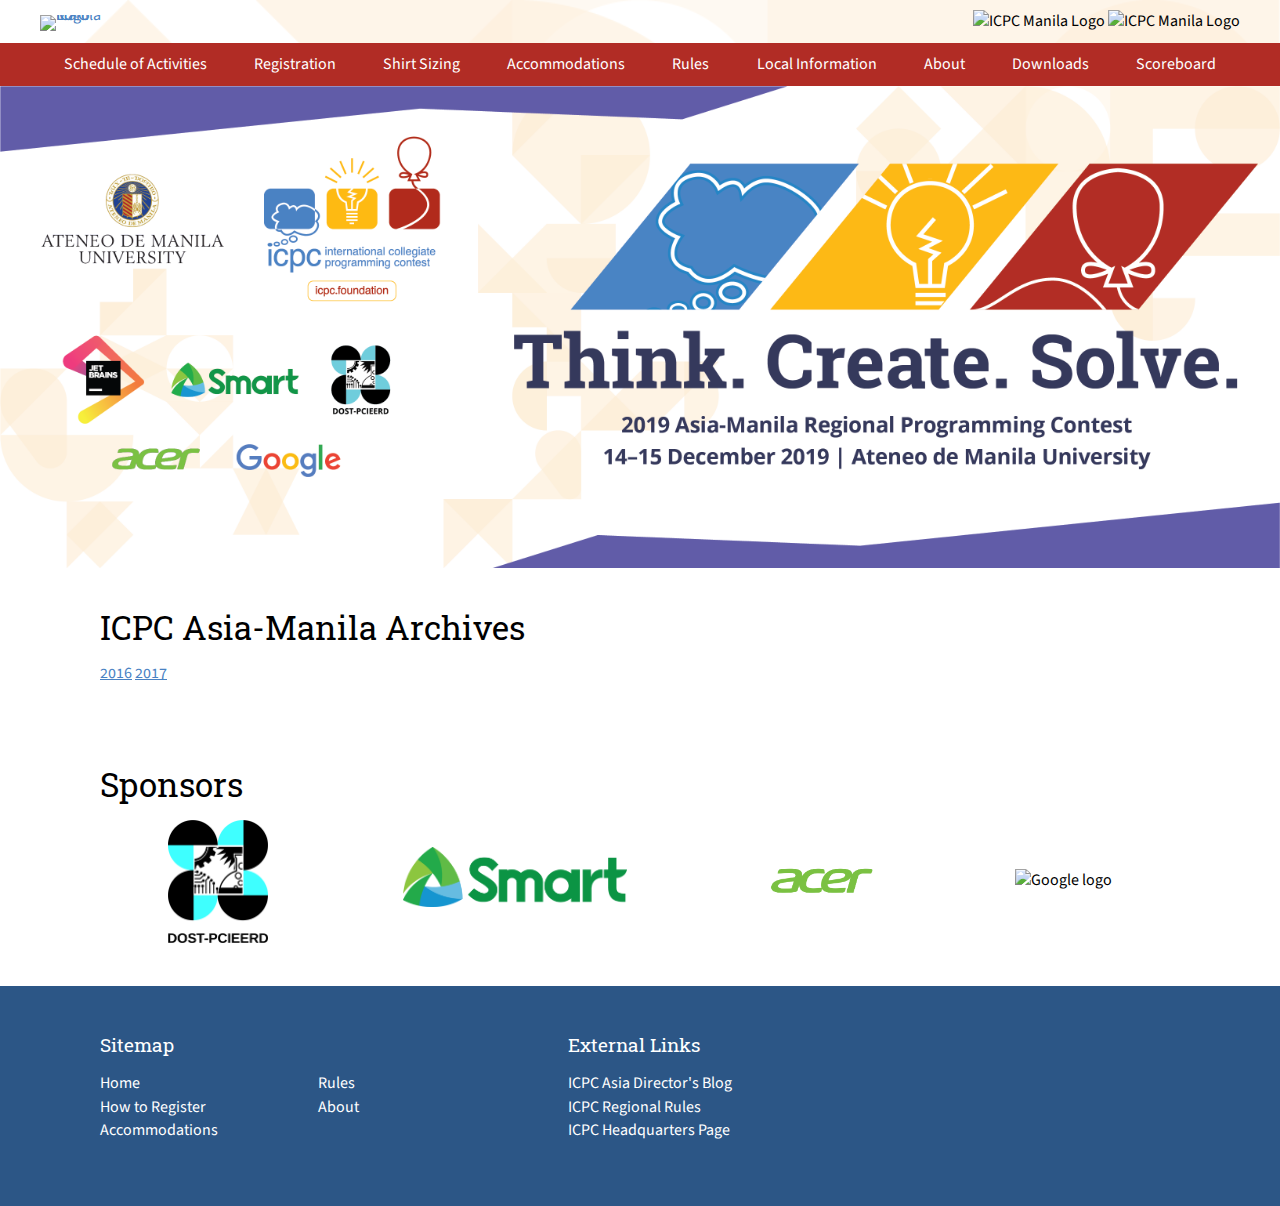
==== commit c1137715: "Add archive to index" ====
--- a/index.html
+++ b/index.html
@@ -29,7 +29,10 @@
         <li><a href="./sizing.html">Shirt Sizing</a></li>
         <li><a href="./accommodations.html">Accommodations</a></li>
         <li><a href="./rules.html">Rules</a></li>
+        <li><a href="./information.html">Local Information</a></li>
         <li><a href="./about.html">About</a></li>
+        <li><a href="./downloads.html">Downloads</a></li>
+        <li><a href="http://curry.ateneo.net/icpcmanila2019">Scoreboard</a></li>
       </ul>
     </nav>
     <main>
@@ -38,26 +41,24 @@
         <img src="./images/portrait.png" alt="" id="portrait">
       </section>
       <section>
-        <h2>Download your invitation letter</h2>
-        <a
-          id="invitation"
-          href="https://drive.google.com/file/d/1KNjMmup1S0Hv2X2eL8F_46LPsEhMVDtc/view?usp=sharing"
-          target="_blank"
-        >
-          <img src="./icons/envelope-open-text-light.svg" alt="">Download now
-        </a>
+        <h2>ICPC Asia-Manila Archives</h2>
+        <a href="http://penoy.admu.edu.ph/icpcmanila/archive/2016">2016</a>
+        <a href="http://penoy.admu.edu.ph/icpcmanila/archive/2017">2017</a>
       </section>
       <section>
         <h2>Sponsors</h2>
         <ul class="sponsors-list">
           <li id="dost">
-            <img src="./images/02_PCIEERD_Logo 3.png" alt="">
+            <img src="./images/02_PCIEERD_Logo 3.png" alt="DOST PCIEERD logo">
           </li>
           <li id="smart">
-            <img src="./images/01_Smart.png" alt="">
+            <img src="./images/01_Smart.png" alt="Smart Telecommunications logo">
           </li>
           <li id="acer">
-            <img src="./images/03_Acer Master Brand.png" alt="">
+            <img src="./images/03_Acer Master Brand.png" alt="Acer logo">
+          </li>
+          <li id="google">
+            <img src="./images/Google_Logo.png" alt="Google logo">
           </li>
         </ul>
       </section>
@@ -67,7 +68,7 @@
         <section>
           <h5>Sitemap</h5>
           <ul>
-            <li><a href="/">Home</a></li>
+            <li><a href="./index.html">Home</a></li>
             <li><a href="./registration.html">How to Register</a></li>
             <li><a href="./accommodations.html">Accommodations</a></li>
             <li><a href="./rules.html">Rules</a></li>
--- a/css/index.css
+++ b/css/index.css
@@ -0,0 +1,63 @@
+.homepage-banner {
+  margin: 0 !important;
+  padding: 0 !important;
+  max-width: 100% !important;
+}
+
+.homepage-banner img {
+  width: 100%;
+}
+
+@media(orientation: landscape) {
+  #landscape { display: block; }
+  #portrait { display: none; }
+}
+
+@media(orientation: portrait) {
+  #landscape { display: none; }
+  #portrait { display: portrait; }
+}
+
+#invitation {
+  display: inline-flex;
+  align-items: center;
+}
+
+#invitation img {
+  width: 1.44em;
+  margin-right: 1em;
+}
+
+.sponsors-list {
+  margin: 0;
+  padding: 0;
+  list-style-type: none;
+  display: flex;
+  justify-content: space-around;
+  align-items: center;
+  flex-wrap: wrap;
+}
+
+.sponsors-list img {
+  width: 100px;
+}
+
+#dost {
+  grid-area: dost;
+  display: flex;
+  flex-direction: columm;
+  justify-content: center;
+}
+#acer {
+  grid-area: acer;
+  display: flex;
+  justify-content: center;
+}
+#smart {
+  grid-area: smart;
+}
+#google { grid-area: google; }
+
+#acer img { height: 50px; width: auto; }
+#smart img { height: 60px; width: auto; }
+#google img { height: 60px; width: auto; }
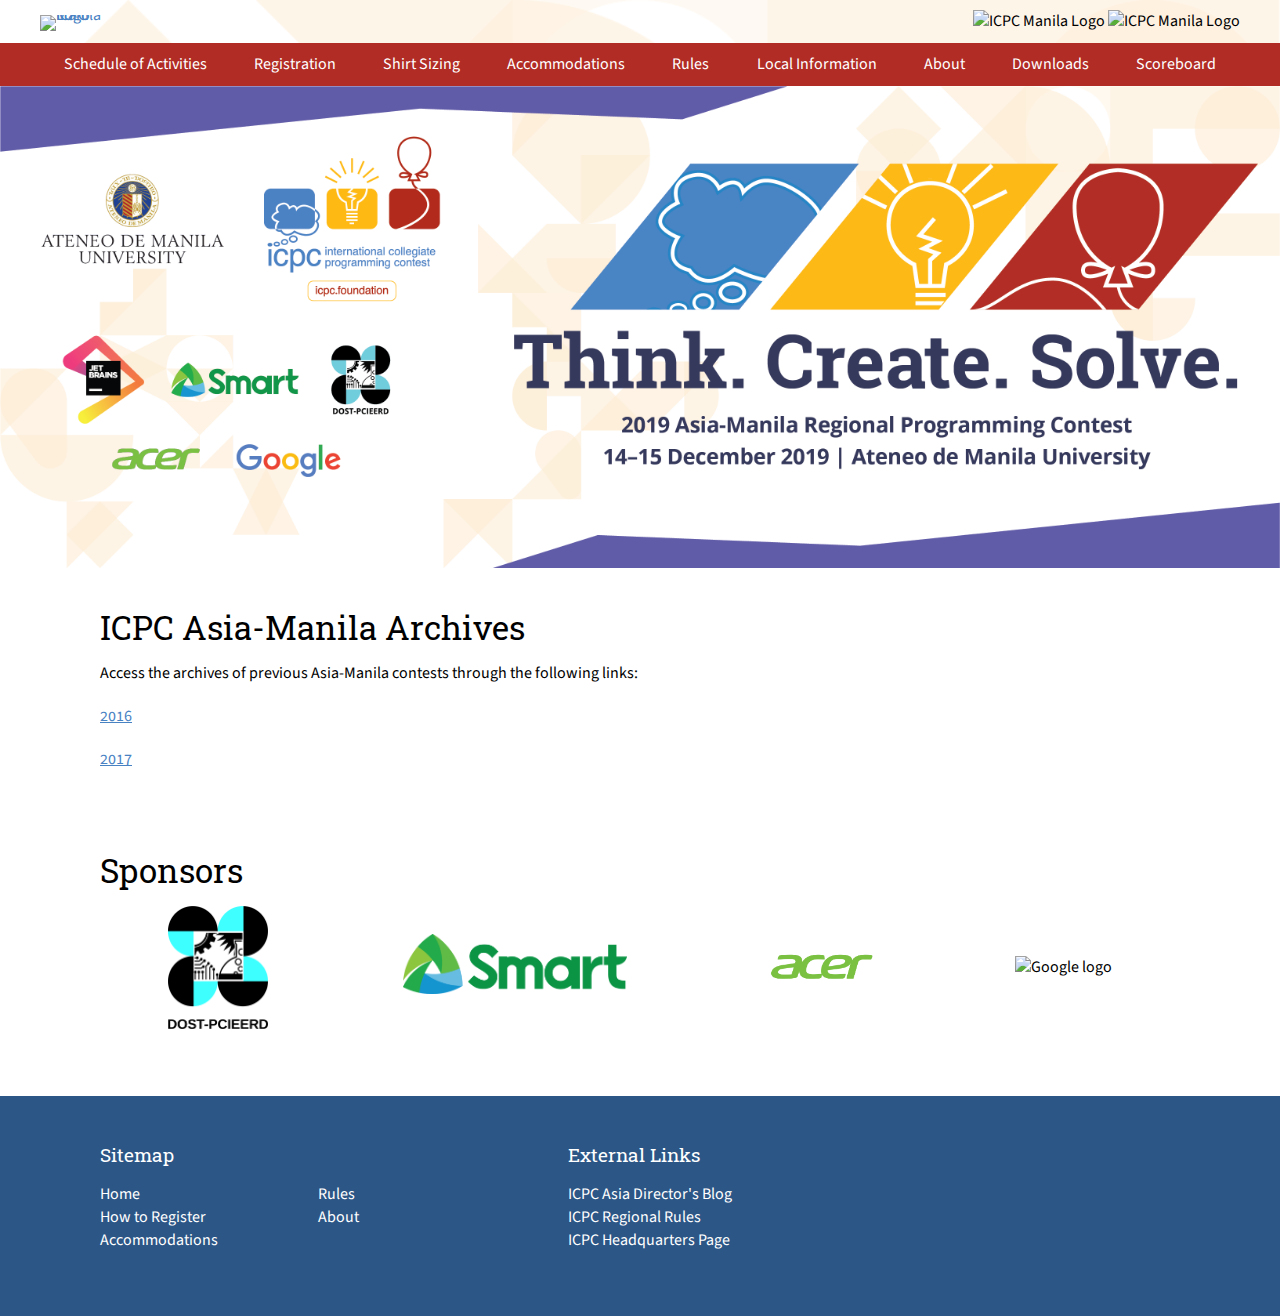
==== commit 5fb53440: "Update copy" ====
--- a/index.html
+++ b/index.html
@@ -42,8 +42,11 @@
       </section>
       <section>
         <h2>ICPC Asia-Manila Archives</h2>
-        <a href="http://penoy.admu.edu.ph/icpcmanila/archive/2016">2016</a>
-        <a href="http://penoy.admu.edu.ph/icpcmanila/archive/2017">2017</a>
+        <p>
+          Access the archives of previous Asia-Manila contests through the following links:
+        </p>
+        <p><a href="http://penoy.admu.edu.ph/icpcmanila/archive/2016">2016</a></p>
+        <p><a href="http://penoy.admu.edu.ph/icpcmanila/archive/2017">2017</a></p>
       </section>
       <section>
         <h2>Sponsors</h2>
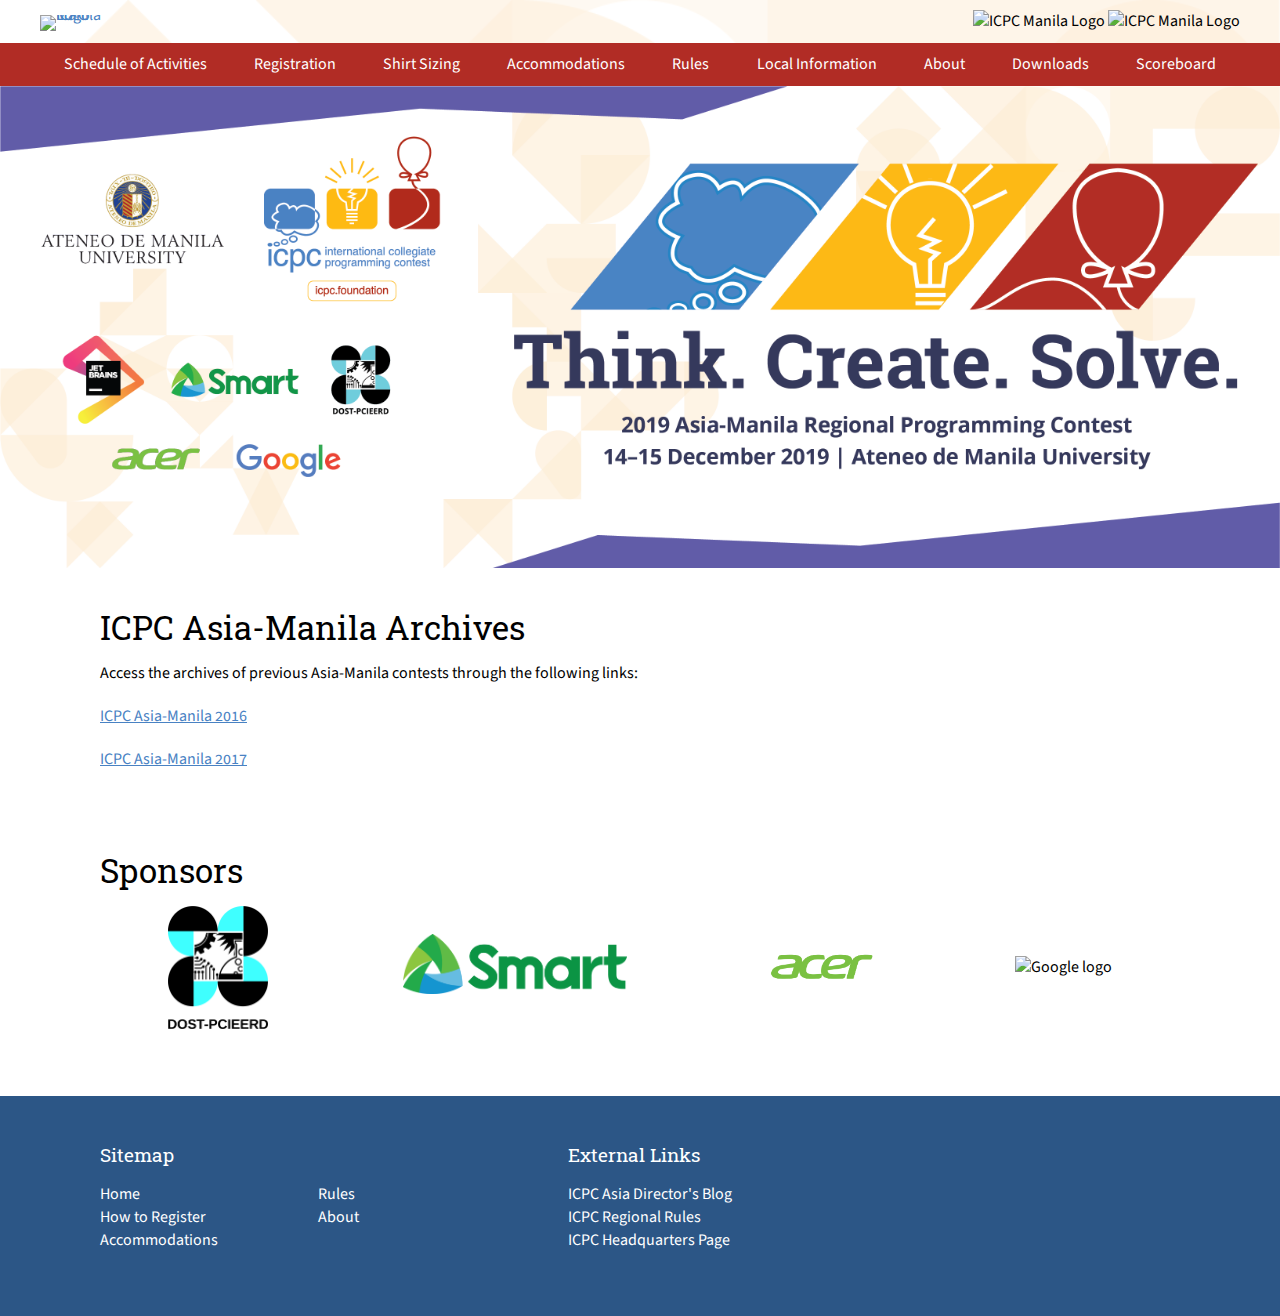
==== commit 48aef70c: "Update copy" ====
--- a/index.html
+++ b/index.html
@@ -45,8 +45,8 @@
         <p>
           Access the archives of previous Asia-Manila contests through the following links:
         </p>
-        <p><a href="http://penoy.admu.edu.ph/icpcmanila/archive/2016">2016</a></p>
-        <p><a href="http://penoy.admu.edu.ph/icpcmanila/archive/2017">2017</a></p>
+        <p><a href="http://penoy.admu.edu.ph/icpcmanila/archive/2016">ICPC Asia-Manila 2016</a></p>
+        <p><a href="http://penoy.admu.edu.ph/icpcmanila/archive/2017">ICPC Asia-Manila 2017</a></p>
       </section>
       <section>
         <h2>Sponsors</h2>
